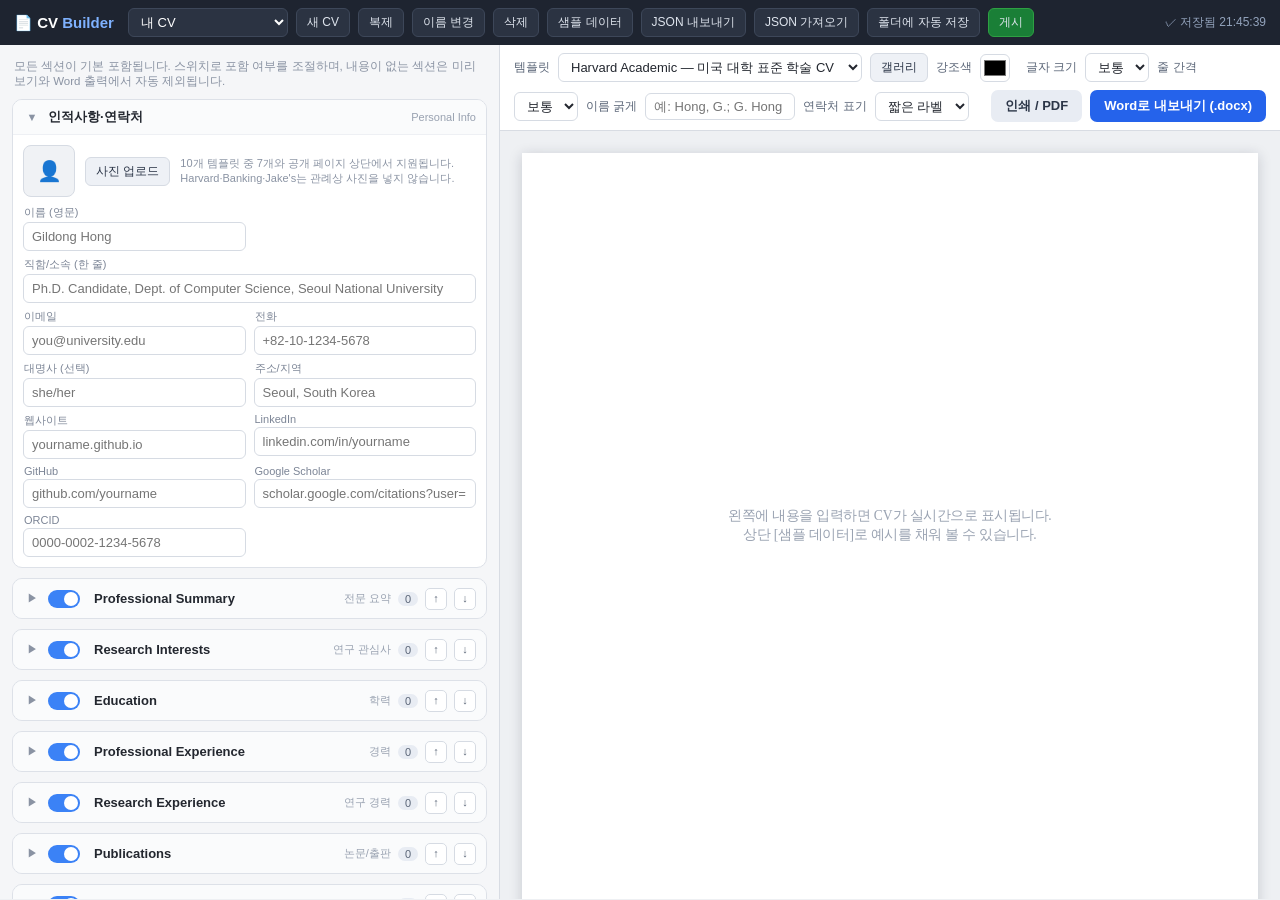
==== edit.html @ b4d77939 "Share pagination with the public page; Ctrl+wheel zoom in the editor The editor preview paginated (p" ====
<!DOCTYPE html>
<html lang="ko">
<head>
  <meta charset="utf-8">
  <meta name="viewport" content="width=device-width, initial-scale=1">
  <meta name="robots" content="noindex, nofollow">
  <title>Editor</title>
  <link rel="stylesheet" href="styles.css?v=23">
  <link rel="icon" href="data:image/svg+xml,&lt;svg xmlns='http://www.w3.org/2000/svg' viewBox='0 0 100 100'&gt;&lt;text y='.9em' font-size='90'&gt;📄&lt;/text&gt;&lt;/svg&gt;">
</head>
<body>
  <div id="topbar">
    <span class="logo">📄 CV <span>Builder</span></span>
    <select id="profile-select" title="저장된 CV 선택"></select>
    <button class="tb-btn" id="btn-new">새 CV</button>
    <button class="tb-btn" id="btn-dup">복제</button>
    <button class="tb-btn" id="btn-rename">이름 변경</button>
    <button class="tb-btn danger" id="btn-del">삭제</button>
    <button class="tb-btn" id="btn-sample" title="예시 데이터로 채웁니다 (박사과정·경력 샘플)">샘플 데이터</button>
    <button class="tb-btn" id="btn-json-export" title="백업·이동용 JSON 파일로 저장">JSON 내보내기</button>
    <button class="tb-btn" id="btn-json-import" title="JSON 파일에서 CV 불러오기">JSON 가져오기</button>
    <button class="tb-btn" id="btn-fsync"></button>
    <button class="tb-btn" id="btn-publish" style="background:#1a7f37;border-color:#2ea043" title="현재 CV를 공개 페이지에 게시">게시</button>
    <input type="file" id="json-file" accept=".json,application/json" style="display:none">
    <input type="file" id="photo-file" accept="image/*" style="display:none">
    <span id="save-status"></span>
  </div>

  <div id="main">
    <div id="editor-pane"></div>

    <div id="preview-pane">
      <div class="preview-head">
        <label>템플릿</label>
        <select id="ctl-template"></select>
        <button class="tb-btn" id="btn-gallery" style="color:#2c3648;background:#eef1f6;border-color:#d6dbe3">갤러리</button>
        <label>강조색</label>
        <input type="color" id="ctl-accent" title="템플릿 강조 색상">
        <span id="swatches" title="템플릿 기본 색상 팔레트"></span>
        <label>글자 크기</label>
        <select id="ctl-size">
          <option value="small">작게</option>
          <option value="medium">보통</option>
          <option value="large">크게</option>
        </select>
        <label>줄 간격</label>
        <select id="ctl-density">
          <option value="compact">좁게</option>
          <option value="normal">보통</option>
          <option value="relaxed">넓게</option>
        </select>
        <label>이름 굵게</label>
        <input type="text" id="ctl-boldname" placeholder="예: Hong, G.; G. Hong" title="논문·발표 저자 목록에서 본인 이름을 굵게 표시합니다. 여러 표기는 ; 로 구분하세요.">
        <label>연락처 표기</label>
        <select id="ctl-linkstyle" title="LinkedIn·GitHub 등을 짧은 라벨로 표시할지, 전체 주소로 표시할지 선택합니다. 두 경우 모두 하이퍼링크가 걸립니다.">
          <option value="label">짧은 라벨</option>
          <option value="url">전체 주소</option>
        </select>
        <span class="ph-spacer"></span>
        <button class="action-btn" id="btn-print" title="브라우저 인쇄 기능으로 PDF 저장이 가능합니다.">인쇄 / PDF</button>
        <button class="action-btn primary" id="btn-docx">Word로 내보내기 (.docx)</button>
      </div>
      <div id="preview-scroll">
        <div id="page-wrap">
          <div id="cv-page" class="page tpl-harvard size-medium"></div>
        </div>
      </div>
    </div>
  </div>

  <div id="tpl-modal" class="hidden">
    <div class="modal-box">
      <div class="modal-head">
        <h3>템플릿 갤러리</h3>
        <span class="sub">널리 쓰이는 양식을 원본에 가깝게 재현했습니다. 선택하면 내용을 유지한 채 즉시 적용됩니다.</span>
        <button class="modal-close" id="tpl-modal-close">✕</button>
      </div>
      <div id="tpl-grid"></div>
    </div>
  </div>

  <div id="pub-modal" class="hidden">
    <div class="modal-box" style="max-width:560px">
      <div class="modal-head">
        <h3>공개 페이지에 게시</h3>
        <button class="modal-close" id="pub-modal-close">✕</button>
      </div>
      <p class="pub-warn">⚠ 게시하면 현재 CV의 <b>모든 내용(이메일·전화번호 포함)</b>이
        공개 페이지에 노출되어 누구나 열람할 수 있습니다. 공개를 원치 않는 정보는 삭제하거나,
        [복제]로 공개용 버전을 따로 만들어 게시하세요.</p>
      <div class="pub-row">
        <label>GitHub 토큰 (Fine-grained PAT)</label>
        <input type="password" id="pub-pat" placeholder="github_pat_..." autocomplete="off">
        <span id="pub-pat-state" class="pub-hint"></span>
      </div>
      <p class="pub-hint">토큰 생성: GitHub → Settings → Developer settings → Fine-grained tokens →
        Repository는 <b>cv</b>만 선택 → Permissions에서 <b>Contents = Read and write</b>.
        토큰은 이 브라우저에만 저장되며 외부로 전송되지 않습니다(GitHub API 호출에만 사용).</p>
      <div class="pub-actions">
        <button class="action-btn primary" id="btn-pub-github">GitHub로 게시</button>
        <button class="action-btn" id="btn-pub-file" title="토큰 없이 게시: 파일을 내려받아 폴더에 넣고 git push">파일로 내려받기</button>
        <button class="tb-btn danger" id="btn-pat-del" style="color:#2c3648">토큰 삭제</button>
        <a class="pub-hint" href="https://th00tames1.github.io/cv/" target="_blank" rel="noopener" style="margin-left:auto">공개 페이지 열기 ↗</a>
      </div>
      <p id="pub-last" class="pub-hint"></p>
      <p id="pub-status" class="pub-hint"></p>
    </div>
  </div>

  <div id="gate" class="hidden">
    <div class="gate-box">
      <div class="gate-icon">🔒</div>
      <p>Private — enter passcode</p>
      <input type="password" id="gate-pw" autocomplete="off" autofocus>
      <button id="gate-btn" type="button">열기</button>
      <p id="gate-err" class="gate-err hidden">암호가 올바르지 않습니다</p>
    </div>
  </div>
  <script>
  // 호스팅(github.io) 환경에서만 동작하는 간단한 접속 게이트.
  // 코드에는 SHA-256 해시만 저장되며, 통과 여부는 이 브라우저에 기억됩니다.
  (function () {
    var GATE_HASH = 'e6518d16123e8302afe77a9c40299f10c67e7c2028e557079d40eb983bc38990';
    var hosted = /\.github\.io$/.test(location.hostname);
    if (!hosted || localStorage.getItem('cvbuilder.gateok') === GATE_HASH) return;
    var g = document.getElementById('gate');
    g.classList.remove('hidden');
    function check() {
      var v = document.getElementById('gate-pw').value;
      crypto.subtle.digest('SHA-256', new TextEncoder().encode(v)).then(function (buf) {
        var hex = Array.from(new Uint8Array(buf)).map(function (b) { return b.toString(16).padStart(2, '0'); }).join('');
        if (hex === GATE_HASH) {
          localStorage.setItem('cvbuilder.gateok', GATE_HASH);
          g.remove();
        } else {
          document.getElementById('gate-err').classList.remove('hidden');
          document.getElementById('gate-pw').value = '';
        }
      });
    }
    document.getElementById('gate-btn').addEventListener('click', check);
    // 한글 IME 조합 중 Enter는 무시 (조합 미완성 입력으로 오판 방지)
    document.getElementById('gate-pw').addEventListener('keydown', function (e) { if (e.key === 'Enter' && !e.isComposing) check(); });
  })();
  </script>

  <script src="docx.iife.js"></script>
  <script src="cv-model.js?v=23"></script>
  <script src="cv-render.js?v=23"></script>
  <script src="docx-export.js?v=23"></script>
  <script src="app.js?v=23"></script>
</body>
</html>
---- styles.css ----
/* =========================================================================
 * CV Builder — UI 스타일 + CV 템플릿 5종 + 인쇄용 스타일
 * ========================================================================= */
* { box-sizing: border-box; }
.hidden { display: none !important; }
html, body { height: 100%; }
body {
  margin: 0;
  font-family: "Segoe UI", "Malgun Gothic", Apple SD Gothic Neo, sans-serif;
  font-size: 13px; color: #23272f; background: #eef0f3;
}
button { font-family: inherit; cursor: pointer; }
input, select, textarea { font-family: inherit; font-size: 13px; color: #23272f; }

/* ---------- 상단 바 ---------- */
#topbar {
  display: flex; align-items: center; gap: 8px; flex-wrap: wrap;
  padding: 8px 14px; background: #1e2430; color: #fff;
}
#topbar .logo { font-weight: 700; font-size: 15px; margin-right: 6px; white-space: nowrap; }
#topbar .logo span { color: #7fb2ff; }
#topbar select {
  background: #2b3342; color: #fff; border: 1px solid #3d4759;
  border-radius: 6px; padding: 5px 8px; min-width: 160px; max-width: 240px;
}
.tb-btn {
  background: #2b3342; color: #dfe5ee; border: 1px solid #3d4759;
  border-radius: 6px; padding: 5px 10px; font-size: 12px; white-space: nowrap;
}
.tb-btn:hover { background: #38445a; }
.tb-btn.danger:hover { background: #6b2b33; border-color: #8d3a44; }
#save-status { margin-left: auto; font-size: 12px; color: #93a3bc; white-space: nowrap; }

/* ---------- 레이아웃 ---------- */
#main { display: flex; height: calc(100vh - 46px); }
#editor-pane {
  flex: 0 0 500px; max-width: 55vw; overflow-y: auto; padding: 12px;
  background: #f5f6f8; border-right: 1px solid #d8dce3;
}
#preview-pane { flex: 1; display: flex; flex-direction: column; min-width: 0; position: relative; }
/* Ctrl+휠 확대/축소 배율 표시 (클릭하면 창 맞춤) */
#zoom-badge {
  position: absolute; right: 16px; bottom: 14px; z-index: 5;
  border: 1px solid #d6dbe3; background: rgba(255,255,255,.96); color: #2c3648;
  border-radius: 999px; padding: 4px 12px; font-size: 12px;
  box-shadow: 0 2px 8px rgba(20,30,50,.16);
  opacity: 0; pointer-events: none; transition: opacity .18s;
}
#zoom-badge.show { opacity: 1; pointer-events: auto; }
@media print { #zoom-badge { display: none !important; } }

/* ---------- 에디터 카드 ---------- */
.card {
  background: #fff; border: 1px solid #dde1e8; border-radius: 10px;
  margin-bottom: 10px; overflow: hidden;
}
.card.off { opacity: .55; }
.card-head {
  display: flex; align-items: center; gap: 7px; padding: 8px 10px;
  background: #fafbfc; border-bottom: 1px solid #eef0f4; cursor: pointer;
}
.card.collapsed .card-head { border-bottom: none; }
.chev { width: 18px; text-align: center; color: #8a93a3; font-size: 11px; flex: none; }
.card-head .sec-title {
  flex: 1 1 auto; min-width: 60px; border: 1px solid transparent; border-radius: 5px;
  padding: 3px 6px; font-weight: 600; font-size: 13px; background: transparent;
}
.card-head .sec-title:hover, .card-head .sec-title:focus { border-color: #c9d0da; background: #fff; outline: none; }
.ko-label { font-size: 11px; color: #98a1b0; white-space: nowrap; flex: none; }
.badge {
  flex: none; background: #e8ecf3; color: #5a6577;
  border-radius: 10px; font-size: 11px; padding: 1px 7px; min-width: 20px; text-align: center;
}
.mini-btn {
  flex: none; border: 1px solid #d6dbe3; background: #fff; color: #5a6577;
  border-radius: 5px; width: 22px; height: 22px; font-size: 11px; line-height: 1; padding: 0;
}
.mini-btn:hover { background: #eef2f8; }
.mini-btn.del:hover { background: #fdecec; border-color: #e7b1b1; color: #b3392f; }

/* 토글 스위치 */
.switch { position: relative; width: 32px; height: 18px; flex: none; }
.switch input { display: none; }
.switch .knob {
  position: absolute; inset: 0; background: #c6ccd6; border-radius: 10px; transition: .15s;
}
.switch .knob::after {
  content: ""; position: absolute; top: 2px; left: 2px; width: 14px; height: 14px;
  background: #fff; border-radius: 50%; transition: .15s;
}
.switch input:checked + .knob { background: #3b82f6; }
.switch input:checked + .knob::after { left: 16px; }

.card-body { padding: 10px; }
.card.collapsed .card-body { display: none; }

.entry-box {
  border: 1px solid #e4e8ee; border-radius: 8px; padding: 8px; margin-bottom: 8px;
  background: #fcfdfe; position: relative;
}
/* 새로 추가한 항목: 잠깐 하이라이트 (추가됐음을 즉시 인지) */
.entry-box.entry-new { border-color: #7fadf5; animation: entryFlash 1.6s ease-out; }
@keyframes entryFlash {
  0%   { box-shadow: 0 0 0 3px rgba(59,130,246,.0);  background: #eaf3ff; }
  12%  { box-shadow: 0 0 0 3px rgba(59,130,246,.35); background: #eaf3ff; }
  100% { box-shadow: 0 0 0 3px rgba(59,130,246,0);   background: #fcfdfe; }
}
.entry-tools { display: flex; align-items: center; gap: 4px; justify-content: flex-end; margin-bottom: 4px; }
/* 항목별 "채운 칸 수" 표시 (섹션 배지의 항목 단위 버전) */
.entry-fill {
  margin-right: auto; font-size: 10.5px; color: #7c8596;
  background: #eef1f6; border-radius: 999px; padding: 1px 8px; white-space: nowrap;
}
.fgrid { display: grid; grid-template-columns: 1fr 1fr; gap: 6px 8px; }
.fitem.full { grid-column: 1 / -1; }
.fitem label { display: block; font-size: 11px; color: #7c8596; margin: 0 0 2px 1px; }
.fitem input, .fitem select, .fitem textarea {
  width: 100%; border: 1px solid #d6dbe3; border-radius: 6px; padding: 6px 8px; background: #fff;
}
.fitem textarea { min-height: 60px; resize: vertical; }
/* 값이 채워진 칸은 옅게 강조 → 회색 placeholder(예시)와 실제 입력값을 시각적으로 구분 */
.fitem input:not(:placeholder-shown),
.fitem textarea:not(:placeholder-shown) { border-color: #b7c9e6; background: #fbfdff; }
.fitem input:focus, .fitem select:focus, .fitem textarea:focus {
  outline: none; border-color: #7fadf5; box-shadow: 0 0 0 2px rgba(59,130,246,.15);
}
.add-entry {
  width: 100%; border: 1px dashed #b9c2cf; background: #fff; color: #5a6577;
  border-radius: 7px; padding: 6px; font-size: 12px;
}
.add-entry:hover { background: #f0f4fa; border-color: #7fadf5; }
#add-custom {
  width: 100%; border: 1px dashed #9fb4d8; background: #f4f8ff; color: #2d5faa;
  border-radius: 10px; padding: 10px; font-size: 13px; margin: 2px 0 30px;
}
#add-custom:hover { background: #e8f0ff; }
.editor-note { font-size: 11.5px; color: #8a93a3; margin: 2px 2px 10px; }

/* ---------- 미리보기 영역 ---------- */
.preview-head {
  display: flex; align-items: center; gap: 8px; flex-wrap: wrap;
  padding: 8px 14px; background: #fff; border-bottom: 1px solid #d8dce3;
}
.preview-head label { font-size: 12px; color: #5a6577; white-space: nowrap; }
.preview-head select, .preview-head input[type="text"] {
  border: 1px solid #d6dbe3; border-radius: 6px; padding: 5px 8px; background: #fff;
}
.preview-head input[type="color"] {
  width: 30px; height: 28px; padding: 1px; border: 1px solid #d6dbe3; border-radius: 6px; background: #fff;
}
.preview-head input[type="text"] { width: 150px; }
#swatches { display: inline-flex; gap: 4px; align-items: center; }
.swatch {
  width: 16px; height: 16px; border-radius: 50%; border: 1px solid rgba(0,0,0,.25);
  padding: 0; cursor: pointer;
}
.swatch:hover { transform: scale(1.2); }
.ph-spacer { flex: 1; }
.action-btn {
  border: none; border-radius: 7px; padding: 7px 14px; font-size: 13px; font-weight: 600;
  background: #e8ecf3; color: #2c3648;
}
.action-btn:hover { background: #dde3ee; }
.action-btn.primary { background: #2563eb; color: #fff; }
.action-btn.primary:hover { background: #1d53c8; }

#preview-scroll { flex: 1; overflow: auto; padding: 22px; }
#page-wrap { margin: 0 auto; }
.page {
  width: 794px; min-height: 1123px; background: #fff; margin: 0 auto;
  box-shadow: 0 2px 14px rgba(20,30,50,.18); padding: 64px 60px;
  transform-origin: top left;
}

/* ================= CV 공통 ================= */
.page { color: #1a1a1a; line-height: 1.42; }
.page.paper-a4     { width: 794px; min-height: 1123px; }
.page.paper-letter { width: 816px; min-height: 1056px; }
.cv-head { display: flex; flex-wrap: wrap; align-items: center; gap: 4px 20px; }
.cv-head-text { flex: 1 1 auto; min-width: 0; }
.cv-headrule { border: none; margin: 10px 0 0; flex-basis: 100%; }
.cv-name { font-weight: 700; margin: 0; }
.cv-title { margin: 2px 0 0; color: #333; }
.cv-contact { color: #444; margin: 3px 0 0; }
/* CV 본문 하이퍼링크(항목 끝의 [Link], DOI 등) — 링크임을 알 수 있게 강조색으로 */
.page a { color: var(--link, #0f4c81); text-decoration: none; }
.page a:hover { text-decoration: underline; }
/* 연락처 하이퍼링크: 링크임을 알 수 있게 강조색(검정 계열 템플릿은 링크용 파랑)으로 표시 */
.cv-contact a, .cv-head-contact a {
  color: var(--link, #0f4c81); text-decoration: none;
  white-space: nowrap; /* 아이콘과 라벨이 줄바꿈으로 갈라지지 않게 */
}
.cv-contact a:hover, .cv-head-contact a:hover { text-decoration: underline; }
/* 연락처 아이콘 — 글자 크기·색을 따라감 */
.cv-contact svg.ci, .cv-head-contact svg.ci {
  width: .95em; height: .95em; vertical-align: -.145em; margin-right: .26em;
  -webkit-print-color-adjust: exact; print-color-adjust: exact;
}
.cv-contact .cv-ci, .cv-head-contact .cv-ci { white-space: nowrap; }
/* 링크가 아닌 항목(주소 등)의 아이콘은 본문 색보다 살짝 흐리게 */
.cv-contact .cv-ci svg.ci, .cv-head-contact .cv-ci svg.ci { opacity: .75; }
.cv-photo { width: 96px; height: auto; flex: none; order: 2; }
.cv-photo.round { width: 104px; height: 104px; object-fit: cover; border-radius: 50%; }
.cv-photo.framed { border: 2px solid var(--accent); } /* moderncv 공식 액자형 */
.cv-sec h2 { margin: 0; }
.cv-sub { font-weight: 600; font-style: italic; color: #333; margin: 7px 0 3px; }
.entry { margin-bottom: 9px; }
.entry.tight { margin-bottom: 2.5px; }
.entry:last-child { margin-bottom: 0; }
.line { display: flex; justify-content: space-between; gap: 14px; }
.line .right { color: #555; white-space: nowrap; flex: none; }
.entry ul { margin: 2px 0 0; padding-left: 20px; }
.entry ul li { margin: 1px 0; }
.cite { padding-left: 22px; text-indent: -22px; margin-bottom: 5px; }
.cite.nohang { padding-left: 0; text-indent: 0; }
.cite:last-child { margin-bottom: 0; }

/* 런 스타일 (뷰모델 run 플래그) */
.r-sc { font-variant: small-caps; letter-spacing: .02em; }
.r-accent { color: var(--accent); }
.r-muted { color: #5d5d5d; }
.r-light { color: #999; }
.r-small { font-size: .88em; }
.r-big { font-size: 1.1em; }

/* 왼쪽 날짜/힌트 열 (ModernCV 계열) */
.entry.ld { display: grid; grid-template-columns: 17.5% 1fr; column-gap: 2.5%; }
.entry.ld .dcol { text-align: right; font-size: .9em; padding-top: .12em; }
.entry.ld .econtent .line { justify-content: flex-start; }

/* 사이드바 (AltaCV/Stockholm/Cascade 계열) */
.cols { display: grid; grid-template-columns: 1fr 36.5%; column-gap: 42px; align-items: start; }
.cols.side-left { grid-template-columns: 34% 1fr; }
.col-side .cv-sec h2 { font-size: 1.02em; }

/* Stockholm 스킬/언어 언더라인 바 */
.bar-row { display: flex; flex-wrap: wrap; align-items: baseline; gap: 2px 8px; margin: 4px 0 7px; }
.bar-row .bar-label { font-weight: 700; flex: 1 1 100%; }
.bar-row .bar { flex: 1 1 100%; height: 3px; background: #E4E9EF; border-radius: 2px; overflow: hidden; }
.bar-row .bar-fill { display: block; height: 100%; background: var(--accent); }
.bar-row .bar-note { font-size: .8em; color: #888; }

/* 왼쪽 라벨 열 (Europass 계열) */
.cv-sec.ll { display: grid; grid-template-columns: 150px 1fr; column-gap: 18px; }
.cv-sec.ll .sec-label h2 { font-size: 1.05em; }

/* 추천인 2단 (Harvard) */
.cv-sec.refs-2col { display: grid; grid-template-columns: 1fr 1fr; column-gap: 26px; }
.cv-sec.refs-2col h2 { grid-column: 1 / -1; }

/* 사이드바 위젯: 태그 필 / 언어 도트 (AltaCV) */
.tag-label { font-weight: 700; margin: 2px 0 3px; }
.tags { display: flex; flex-wrap: wrap; gap: 4px; margin-bottom: 7px; }
.tag {
  border: 1px solid #D1D1D1; border-radius: 5px; padding: 1px 8px;
  font-size: .86em; color: #444; white-space: nowrap;
}
.lang-dot-row { display: flex; justify-content: space-between; align-items: center; margin: 2px 0; }
.lang-dot-row .ld-label { font-weight: 700; }
.dots { display: inline-flex; gap: 3px; }
.dot { width: 9px; height: 9px; border-radius: 50%; background: #D1D1D1; }
.dot.on { background: var(--accent); }
.ld-note { font-size: .82em; color: #5d5d5d; margin: -1px 0 3px; }

/* 글자 크기 프리셋 */
.page.size-small  { font-size: 12.6px; }
.page.size-medium { font-size: 14px; }
.page.size-large  { font-size: 14.7px; }
.page .cv-name    { font-size: 2.05em; }
.page .cv-title   { font-size: 1.08em; }
.page .cv-contact { font-size: 0.9em; }
.page .cv-sec h2  { font-size: 1.1em; }
.page .line .right{ font-size: 0.9em; }

/* ============ Harvard Academic (GSAS 가이드 실측) ============ */
/* Times 11pt, 이름 16pt 굵은 대문자 중앙, 섹션 = 본문 크기 굵은 대문자 중앙, 선·색 없음 */
.page.tpl-harvard { font-family: "Times New Roman", Times, serif; padding: 72px; }
.tpl-harvard .cv-head-text { width: 100%; text-align: center; }
.tpl-harvard .cv-name { font-size: 1.5em; text-transform: uppercase; }
.tpl-harvard .cv-title { font-size: 1em; color: #1a1a1a; }
.tpl-harvard .cv-headrule { display: none; }
.tpl-harvard .cv-sec { margin-top: 17px; }
.tpl-harvard .cv-sec h2 {
  font-size: 1em; font-weight: 700; text-transform: uppercase;
  text-align: center; margin-bottom: 8px;
}
.tpl-harvard .entry ul { list-style: none; padding-left: 16px; }
.tpl-harvard .entry ul li::before { content: "–  "; }
.tpl-harvard .cite { padding-left: 0; text-indent: 0; }

/* ============ ModernCV classic (v2.6.1 소스 검증) ============ */
/* 이름 투톤(#B9B9B9/#737373) 일반 굵기, 연락처 오른쪽 상단, 파란 섹션 바+힌트 열 */
.page.tpl-moderncv { font-family: "Segoe UI", Calibri, "Helvetica Neue", sans-serif; padding: 57px; }
.tpl-moderncv .cv-head.head-split { align-items: flex-end; }
.tpl-moderncv .cv-name { font-weight: 400; font-size: 2.55em; line-height: 1.05; }
.tpl-moderncv .cv-name .nm-first { color: #B9B9B9; }
.tpl-moderncv .cv-name .nm-last { color: #737373; }
.tpl-moderncv .cv-title { font-style: italic; color: #737373; }
.tpl-moderncv .cv-head-contact {
  order: 2; text-align: right; font-size: .82em; font-style: italic;
  color: #737373; line-height: 1.5; flex: none;
}
.tpl-moderncv .cv-photo { order: 3; width: 96px; }
.tpl-moderncv .cv-headrule { display: none; margin: 4px 0 0; }
.tpl-moderncv .cv-sec { margin-top: 15px; }
.tpl-moderncv .cv-sec h2 {
  display: grid; grid-template-columns: 17.5% 1fr; column-gap: 2.5%;
  align-items: center; font-weight: 400; font-size: 1.3em; color: var(--accent);
  margin-bottom: 7px;
}
.tpl-moderncv .cv-sec h2::before { content: ""; height: .58em; background: var(--accent); }
.tpl-moderncv .cv-sec.ll h2, .tpl-moderncv .col-side h2 { display: block; }
.tpl-moderncv .cv-sub { margin-left: 20%; color: var(--accent); font-style: normal; }
.tpl-moderncv .entry.ld .dcol { color: #1a1a1a; }
.tpl-moderncv .entry { margin-bottom: 6px; }
/* 힌트 열이 없는 블록(요약 등)도 본문 열에 정렬 */
.tpl-moderncv .cv-sec .entry:not(.ld), .tpl-moderncv .cv-sec .cite:not(.ld .cite) { margin-left: 20%; }
.tpl-moderncv .entry.ld { margin-left: 0; }

/* ============ Awesome-CV (posquit0, 28k★) ============ */
/* 가는 이름+굵은 성, 스몰캡스 직함(강조색), 섹션 첫 3글자 강조색 + 회색 선 */
.page.tpl-awesome { font-family: "Segoe UI", Calibri, Roboto, sans-serif; padding: 43px 57px 57px; }
.tpl-awesome .cv-head-text { width: 100%; text-align: center; }
.tpl-awesome .cv-name { font-size: 2.9em; font-weight: 300; line-height: 1.1; }
.tpl-awesome .cv-name .nm-first { color: #5D5D5D; font-weight: 300; }
.tpl-awesome .cv-name .nm-last { color: #333; font-weight: 700; }
.tpl-awesome .cv-title {
  font-variant: small-caps; color: var(--accent); font-size: .92em; letter-spacing: .06em;
}
.tpl-awesome .cv-contact { font-size: .8em; color: #5D5D5D; }
.tpl-awesome .cv-photo { order: 0; width: 92px; }
.tpl-awesome .cv-headrule { display: none; }
.tpl-awesome .cv-sec { margin-top: 13px; }
.tpl-awesome .cv-sec h2 {
  display: flex; align-items: baseline; font-size: 1.32em; font-weight: 700;
  color: #333; margin-bottom: 5px;
}
.tpl-awesome .cv-sec h2 .h-acc { color: var(--accent); }
.tpl-awesome .cv-sec h2 .hfill {
  flex: 1; border-bottom: 1.4px solid #5D5D5D; margin-left: 9px;
  transform: translateY(-.32em);
}
.tpl-awesome .line .right { color: #5D5D5D; font-style: italic; }
.tpl-awesome .entry { margin-bottom: 7px; }

/* ============ AltaCV v1.7.4 (Marissa Mayer 스타일) ============ */
/* 원형 사진 오른쪽, 본문 60% + 사이드 40%, 대문자 섹션 + 금색 밑줄, 점선 구분선 */
.page.tpl-altacv { font-family: "Segoe UI", Calibri, Lato, sans-serif; padding: 57px 47px; }
.tpl-altacv .cv-name { font-size: 2em; text-transform: uppercase; letter-spacing: .01em; }
.tpl-altacv .cv-title { font-weight: 700; color: var(--accent); }
.tpl-altacv .cv-contact { font-size: .84em; color: #444; }
.tpl-altacv .cv-headrule { display: none; }
.tpl-altacv .cols { margin-top: 6px; }
.tpl-altacv .cv-sec { margin-top: 14px; }
.tpl-altacv .cv-sec h2 {
  font-size: 1.28em; font-weight: 700; text-transform: uppercase;
  color: var(--accent); border-bottom: 2.5px solid #E7D192; padding-bottom: 1px;
  margin-bottom: 7px;
}
.tpl-altacv .col-side .cv-sec h2 { font-size: 1.05em; }
.tpl-altacv .col-main .entry:not(:last-child) {
  border-bottom: 1px dashed #D1D1D1; padding-bottom: 8px;
}
.tpl-altacv .entry { color: #555; }
.tpl-altacv .entry .line:first-child { color: #2E2E2E; }

/* ============ Europass 2020+ Formal (공식 스타일 실측) ============ */
.page.tpl-europass { font-family: "Segoe UI", Arial, sans-serif; padding: 46px 57px 57px; }
.tpl-europass .cv-head {
  background: #F5F5F5; margin: -46px -57px 0; padding: 34px 57px 18px;
  -webkit-print-color-adjust: exact; print-color-adjust: exact;
}
.tpl-europass .cv-name { color: #565656; font-size: 1.55em; font-weight: 800; }
.tpl-europass .cv-title { font-size: .98em; color: #565656; }
.tpl-europass .cv-contact { font-size: .85em; color: #565656; }
.tpl-europass .cv-photo { order: 0; }
.tpl-europass .cv-photo.round { width: 86px; height: 86px; border: 2px solid #C6C6C6; }
.tpl-europass .cv-headrule { border-top: 2px solid #979797; margin-top: 8px; }
.tpl-europass .cv-sec { margin-top: 16px; }
.tpl-europass .cv-sec h2 {
  font-size: 1em; font-weight: 800; text-transform: uppercase; color: #444;
  border-bottom: 1px solid #979797; padding-bottom: 3px; margin-bottom: 9px;
  display: flex; align-items: center; gap: 7px;
}
.tpl-europass .cv-sec h2::before {
  content: ""; width: 8px; height: 8px; border-radius: 50%; background: var(--accent); flex: none;
}
.tpl-europass .cv-sec .entry:not(.tight)::after {
  content: ""; display: block; width: 50%; border-bottom: 1px solid #ddd; margin-top: 5px;
}
.tpl-europass .cv-sec .entry:not(.tight):last-child::after { display: none; }

/* ============ Canva Style (파스텔 사이드바) ============ */
.page.tpl-canva { font-family: "Segoe UI", Calibri, sans-serif; padding: 50px 53px; }
.tpl-canva .cv-name {
  font-size: 1.9em; font-weight: 600; text-transform: uppercase; letter-spacing: .13em; color: #2B2F33;
}
.tpl-canva .cv-title { color: #5A6470; font-size: .98em; letter-spacing: .03em; }
.tpl-canva .cv-contact { font-size: .84em; color: #5A6470; }
.tpl-canva .cv-photo.round { width: 96px; height: 96px; }
.tpl-canva .cv-headrule { border-top: 1px solid #C9CED6; margin-top: 10px; }
.tpl-canva .cols { grid-template-columns: 1fr 33%; column-gap: 30px; }
.tpl-canva .col-side {
  background: #F0F2F5; padding: 16px 16px 18px; border-radius: 6px;
  -webkit-print-color-adjust: exact; print-color-adjust: exact;
}
.tpl-canva .cv-sec { margin-top: 15px; }
.tpl-canva .col-side .cv-sec:first-child { margin-top: 0; }
.tpl-canva .cv-sec h2 {
  font-size: .92em; font-weight: 700; text-transform: uppercase; letter-spacing: .1em;
  color: #37474F; border-bottom: 1px solid #C9CED6; padding-bottom: 3px; margin-bottom: 7px;
}
.tpl-canva .line .right { color: #8A9199; }
.tpl-canva .entry { margin-bottom: 9px; }

/* ============ Banking / Consulting (월가 표준) ============ */
.page.tpl-banking { font-family: "Times New Roman", Times, serif; padding: 66px 72px; line-height: 1.28; }
.tpl-banking .cv-head-text { width: 100%; text-align: center; }
.tpl-banking .cv-name { font-size: 1.45em; text-transform: uppercase; letter-spacing: .02em; }
.tpl-banking .cv-title { font-size: 1em; }
.tpl-banking .cv-headrule { border-top: 1.2px solid #000; margin-top: 5px; }
.tpl-banking .cv-sec { margin-top: 10px; }
.tpl-banking .cv-sec h2 {
  font-size: 1.02em; font-weight: 700; text-transform: uppercase;
  border-bottom: 1px solid #000; padding-bottom: 1px; margin-bottom: 4px;
}
.tpl-banking .entry { margin-bottom: 5px; }
.tpl-banking .entry.tight { margin-bottom: 1px; }
.tpl-banking .entry ul { margin-top: 1px; }

/* ============ Jake's Resume (jakegut/resume 실측) ============ */
.page.tpl-jake { font-family: Cambria, Georgia, "Times New Roman", serif; padding: 48px; line-height: 1.32; }
.tpl-jake .cv-head-text { width: 100%; text-align: center; }
.tpl-jake .cv-name { font-size: 2.2em; font-variant: small-caps; }
.tpl-jake .cv-contact { font-size: .92em; }
.tpl-jake .cv-headrule { display: none; }
.tpl-jake .cv-sec { margin-top: 12px; }
.tpl-jake .cv-sec h2 {
  font-variant: small-caps; font-weight: 400; font-size: 1.2em;
  border-bottom: 1px solid #000; padding-bottom: 2px; margin-bottom: 6px;
}
.tpl-jake .entry { margin-bottom: 6px; }
.tpl-jake .entry ul { margin-top: 1px; }
.tpl-jake .entry ul li { margin: 0; }

/* ============ Stockholm (Resume.io 실측: 2단 화이트, 차콜+파랑) ============ */
.page.tpl-stockholm { font-family: "Segoe UI", Calibri, Arial, sans-serif; }
.tpl-stockholm .cv-name { color: #2B2E33; font-size: 2.2em; font-weight: 700; }
.tpl-stockholm .cv-title { font-size: .98em; color: var(--accent); font-weight: 600; }
.tpl-stockholm .cv-contact { font-size: .85em; color: #666; }
.tpl-stockholm .cv-photo { width: 62px; height: 62px; object-fit: cover; border-radius: 8px; order: 0; }
.tpl-stockholm .cv-headrule { display: none; }
.tpl-stockholm .cols { grid-template-columns: 1fr 31%; column-gap: 36px; }
.tpl-stockholm .cv-sec { margin-top: 16px; }
.tpl-stockholm .cv-sec h2 { font-size: 1.05em; font-weight: 700; color: #2B2E33; margin-bottom: 6px; }
.tpl-stockholm .line .right { color: #999; }
.tpl-stockholm .entry { margin-bottom: 10px; }
.tpl-stockholm .col-side .cv-sec h2 { font-size: .98em; }

/* ============ Cascade (Zety: 네이비 사이드바) ============ */
.page.tpl-cascade { font-family: "Segoe UI", Calibri, sans-serif; padding: 0; }
.tpl-cascade .cols { column-gap: 0; align-items: stretch; min-height: 1123px; }
.tpl-cascade .cols.side-left { grid-template-columns: 34% 1fr; }
.tpl-cascade .col-side {
  background: var(--accent); color: #fff; padding: 42px 24px;
  -webkit-print-color-adjust: exact; print-color-adjust: exact;
}
.tpl-cascade .col-main { padding: 42px 40px 42px 34px; }
.tpl-cascade .col-side .cv-head { margin-bottom: 10px; }
.tpl-cascade .col-side .cv-head-text { width: 100%; }
.tpl-cascade .cv-name { color: #fff; font-size: 1.75em; line-height: 1.15; }
.tpl-cascade .cv-title { color: rgba(255,255,255,.85); font-size: .95em; }
.tpl-cascade .cv-contact { color: rgba(255,255,255,.85); font-size: .82em; }
.tpl-cascade .cv-photo { width: 92px; height: 92px; object-fit: cover; border-radius: 6px; order: 0; }
.tpl-cascade .cv-headrule { display: none; }
.tpl-cascade .col-side .cv-sec { margin: 14px -24px 0; padding: 0 24px; }
.tpl-cascade .col-side .cv-sec h2 {
  background: rgba(0,0,0,.25); color: #fff; font-size: .98em; font-weight: 700;
  margin: 0 -24px 7px; padding: 4px 24px;
  -webkit-print-color-adjust: exact; print-color-adjust: exact;
}
.tpl-cascade .col-side b { color: #fff; }
.tpl-cascade .col-side .line .right { color: rgba(255,255,255,.75); }
.tpl-cascade .col-main .cv-sec { margin-top: 14px; }
.tpl-cascade .col-main .cv-sec h2 {
  color: var(--accent); font-size: 1.12em; font-weight: 700;
  border-bottom: 1px solid #ddd; padding-bottom: 2px; margin-bottom: 6px;
}
.tpl-cascade .line .right { color: #777; }
.tpl-cascade .entry { margin-bottom: 8px; }

/* ---------- 빈 미리보기 안내 ---------- */
.empty-hint { text-align: center; color: #9aa3b2; padding-top: 320px; font-size: 15px; }

/* ---------- 줄 간격(밀도) ---------- */
.page.density-compact { line-height: 1.26; }
.page.density-normal  { line-height: 1.42; }
.page.density-relaxed { line-height: 1.58; }
.page.density-compact .entry { margin-bottom: 6px; }
.page.density-relaxed .entry { margin-bottom: 12px; }

/* ---------- 페이지 경계 표시 ---------- */
.page { position: relative; }
.pagebreak-marker {
  position: absolute; left: 0; right: 0; height: 0;
  border-top: 1.5px dashed #c33; opacity: .45; pointer-events: none;
}
.pagebreak-marker span {
  position: absolute; right: 4px; top: -18px; font-size: 10px;
  font-family: "Segoe UI", sans-serif; color: #c33; background: rgba(255,255,255,.8);
  padding: 0 4px; border-radius: 3px;
}
@media print { .pagebreak-marker { display: none !important; } }

/* 페이지 사이 여백(실제 인쇄처럼 위/아래 여백을 시각화) — 인쇄 시 숨김 */
.pg-spacer { position: relative; width: 100%; pointer-events: none; }
.pg-gaplabel {
  position: absolute; left: 50%; transform: translate(-50%, -50%);
  font-family: "Segoe UI", "Malgun Gothic", sans-serif; font-size: 10.5px; color: #8a93a3;
  background: #fff; border: 1px solid #d6dbe3; border-radius: 999px;
  padding: 1px 10px; white-space: nowrap;
}
@media print { .pg-spacer { display: none !important; } }

/* ---------- 사진 업로드 UI ---------- */
.photo-row { display: flex; align-items: center; gap: 10px; margin-bottom: 8px; }
.photo-thumb {
  width: 52px; height: 52px; border-radius: 8px; object-fit: cover;
  border: 1px solid #d6dbe3; background: #f0f2f5;
}
.photo-thumb { cursor: pointer; }
.photo-thumb:hover { border-color: #7fadf5; }
.photo-thumb.empty {
  display: flex; align-items: center; justify-content: center;
  color: #b3bac6; font-size: 20px;
}
.photo-hint { font-size: 11px; color: #8a93a3; flex: 1; }

/* ---------- 템플릿 갤러리 모달 ---------- */
#tpl-modal {
  position: fixed; inset: 0; background: rgba(15,20,30,.55); z-index: 50;
  display: flex; align-items: center; justify-content: center; padding: 24px;
}
#tpl-modal.hidden { display: none; }
.modal-box {
  background: #fff; border-radius: 14px; max-width: 980px; width: 100%;
  max-height: 90vh; overflow-y: auto; padding: 18px 22px 22px;
  box-shadow: 0 12px 40px rgba(10,20,40,.35);
}
.modal-head { display: flex; align-items: center; margin-bottom: 12px; }
.modal-head h3 { margin: 0; font-size: 16px; }
.modal-head .sub { color: #7c8596; font-size: 12px; margin-left: 10px; flex: 1; }
.modal-close {
  border: none; background: #eef1f6; border-radius: 6px; width: 28px; height: 28px;
  font-size: 14px; color: #444;
}
#tpl-grid { display: grid; grid-template-columns: repeat(auto-fill, minmax(215px, 1fr)); gap: 12px; }
.tpl-card {
  border: 2px solid #e2e6ec; border-radius: 10px; padding: 10px; cursor: pointer;
  background: #fff; text-align: left; transition: border-color .12s, transform .12s;
}
.tpl-card:hover { border-color: #7fadf5; transform: translateY(-2px); }
.tpl-card.active { border-color: #2563eb; background: #f4f8ff; }
.tpl-card .t-label { font-weight: 700; font-size: 12.5px; margin: 8px 0 3px; color: #23272f; }
.tpl-card .t-desc { font-size: 11px; color: #7c8596; line-height: 1.45; }
/* 미니 썸네일 (추상 목업) */
.thumb {
  height: 128px; background: #fff; border: 1px solid #e8ebf0; border-radius: 6px;
  padding: 10px 12px; display: flex; gap: 8px; overflow: hidden; position: relative;
}
.thumb .t-col { flex: 1; display: flex; flex-direction: column; gap: 4px; }
.thumb .t-side-col { flex: 0 0 30%; display: flex; flex-direction: column; gap: 4px; }
.thumb .t-side-col.tint { background: #F0F2F5; border-radius: 3px; padding: 4px; }
.thumb .t-side-col.dark { border-radius: 3px; padding: 4px; }
.thumb .tl { height: 4px; border-radius: 2px; background: #d7dce4; }
.thumb .tl.w60 { width: 60%; } .thumb .tl.w80 { width: 80%; } .thumb .tl.w40 { width: 40%; }
.thumb .tl.name { height: 7px; background: #57606c; }
.thumb .tl.acc { background: var(--tc, #1f4e79); }
.thumb .tl.light { background: rgba(255,255,255,.75); }
.thumb .t-row { display: flex; gap: 4px; align-items: center; }
.thumb .t-hint { flex: 0 0 18%; display: flex; flex-direction: column; gap: 4px; align-items: flex-end; }

/* ---------- 공개 CV 페이지 (viewer) ---------- */
body.viewer { background: #eef0f3; min-height: 100vh; }
.hero {
  background: linear-gradient(135deg, #1e2430 0%, #2b3a55 100%);
  color: #fff; padding: 52px 20px 96px; text-align: center;
}
.hero-inner { max-width: 860px; margin: 0 auto; }
#hero-photo {
  width: 92px; height: 92px; border-radius: 50%; object-fit: cover;
  border: 3px solid rgba(255,255,255,.35); margin-bottom: 12px;
}
#hero-name { margin: 0; font-size: 34px; letter-spacing: .01em; }
#hero-title { margin: 8px 0 16px; color: #b9c5d8; font-size: 15px; }
#hero-chips { display: flex; flex-wrap: wrap; gap: 8px; justify-content: center; }
.hero-chip {
  display: inline-flex; align-items: center; gap: 6px;
  border: 1px solid rgba(255,255,255,.28); border-radius: 999px;
  padding: 6px 14px; color: #e8eef7; text-decoration: none; font-size: 13px;
}
.hero-chip:hover { background: rgba(255,255,255,.12); }
.viewer-wrap { max-width: 880px; margin: -58px auto 48px; padding: 0 16px; }
.viewer-toolbar { display: flex; align-items: center; gap: 8px; margin-bottom: 12px; flex-wrap: wrap; }
.viewer-toolbar .action-btn { white-space: nowrap; }
.vt-date {
  color: #dfe6f2; font-size: 12.5px; background: rgba(0,0,0,.25);
  padding: 4px 10px; border-radius: 999px;
}
#v-page-wrap { overflow-x: auto; overflow-y: hidden; -webkit-overflow-scrolling: touch; }
#v-page-wrap .page { margin: 0; box-shadow: 0 3px 18px rgba(20,30,50,.22); }
#viewer-empty { min-height: 100vh; display: flex; align-items: center; justify-content: center; }
.ve-box {
  background: #fff; border-radius: 16px; padding: 44px 52px; text-align: center;
  box-shadow: 0 8px 30px rgba(20,30,50,.12);
}
.ve-box h2 { margin: 10px 0 4px; font-size: 19px; }
.ve-box p { color: #7c8596; margin: 0 0 18px; }
.edit-fab {
  position: fixed; right: 18px; bottom: 18px; width: 40px; height: 40px;
  border-radius: 50%; background: #fff; box-shadow: 0 3px 10px rgba(0,0,0,.18);
  display: flex; align-items: center; justify-content: center;
  color: #8a93a3; text-decoration: none; font-size: 16px; opacity: .55;
}
.edit-fab:hover { opacity: 1; color: #2563eb; }
@media print {
  .hero, .viewer-toolbar, .edit-fab { display: none !important; }
  body.viewer { background: #fff; }
  .viewer-wrap { margin: 0; max-width: none; padding: 0; }
  #v-page-wrap { height: auto !important; overflow: visible; }
  #v-page-wrap .page { transform: none !important; width: auto; min-height: 0; box-shadow: none; padding: 0; }
}

/* ---------- 게시 모달 ---------- */
#pub-modal {
  position: fixed; inset: 0; background: rgba(15,20,30,.55); z-index: 60;
  display: flex; align-items: center; justify-content: center; padding: 24px;
}
#pub-modal.hidden { display: none; }
.pub-warn {
  background: #fff7e6; border: 1px solid #f0d9a8; border-radius: 8px;
  padding: 10px 12px; font-size: 12.5px; color: #6b5417; line-height: 1.55; margin: 0 0 12px;
}
.pub-row label { display: block; font-size: 12px; color: #5a6577; margin-bottom: 4px; }
.pub-row input {
  width: 100%; border: 1px solid #d6dbe3; border-radius: 7px; padding: 8px 10px;
}
.pub-hint { font-size: 12px; color: #7c8596; line-height: 1.55; margin: 8px 0; }
.pub-actions { display: flex; gap: 8px; align-items: center; margin-top: 10px; flex-wrap: wrap; }

/* ---------- 접속 게이트 (호스팅 환경 전용) ---------- */
#gate {
  position: fixed; inset: 0; z-index: 100; background: #1e2430;
  display: flex; align-items: center; justify-content: center;
}
#gate.hidden { display: none; }
.gate-box {
  background: #fff; border-radius: 14px; padding: 34px 40px; text-align: center;
  box-shadow: 0 16px 50px rgba(0,0,0,.45); width: 300px;
}
.gate-icon { font-size: 30px; }
.gate-box h2 { margin: 8px 0 2px; font-size: 18px; }
.gate-box p { margin: 4px 0 14px; color: #7c8596; font-size: 13px; }
.gate-box input {
  width: 100%; border: 1px solid #d6dbe3; border-radius: 8px; padding: 9px 12px;
  font-size: 14px; text-align: center; letter-spacing: .08em;
}
.gate-box input:focus { outline: none; border-color: #7fadf5; box-shadow: 0 0 0 3px rgba(59,130,246,.18); }
.gate-box button {
  width: 100%; margin-top: 10px; border: none; border-radius: 8px; padding: 10px;
  background: #2563eb; color: #fff; font-size: 14px; font-weight: 600;
}
.gate-box button:hover { background: #1d53c8; }
.gate-err { color: #c0392b !important; margin-top: 10px !important; }

/* ---------- 모바일 (편집기 세로 배치) ---------- */
@media (max-width: 900px) {
  #main { flex-direction: column; height: auto; }
  #editor-pane {
    flex: none; width: 100%; max-width: none;
    max-height: 46vh; border-right: none; border-bottom: 1px solid #d8dce3;
  }
  #preview-pane { min-height: 60vh; }
  #preview-scroll { max-height: none; }
  #topbar { padding: 6px 8px; }
  .preview-head { padding: 6px 8px; }
  .fgrid { grid-template-columns: 1fr; }
}

/* ---------- 인쇄 (PDF 저장) ---------- */
@media print {
  #topbar, #editor-pane, .preview-head { display: none !important; }
  body, #main, #preview-pane, #preview-scroll { display: block; height: auto; overflow: visible; background: #fff; }
  #preview-scroll { padding: 0; }
  #page-wrap { height: auto !important; width: auto !important; }
  .page {
    transform: none !important; width: auto; min-height: 0;
    box-shadow: none; margin: 0; padding: 0;
  }
  /* 용지 크기는 인쇄 시 템플릿에 맞춰 JS(#print-page-style)가 지정 (기본 A4) */
  @page { size: A4; margin: 18mm 17mm; }
  /* 템플릿별 인쇄 보정: Cascade 빈 페이지 방지, Europass 밴드 여백 침범 방지 */
  .tpl-cascade .cols { min-height: 0 !important; }
  .tpl-europass .cv-head { margin: 0 !important; }
  /* 항목이 페이지 경계에서 어중간하게 잘리지 않도록 */
  .entry, .cite, .cv-sec h2 { break-inside: avoid; page-break-inside: avoid; }
}
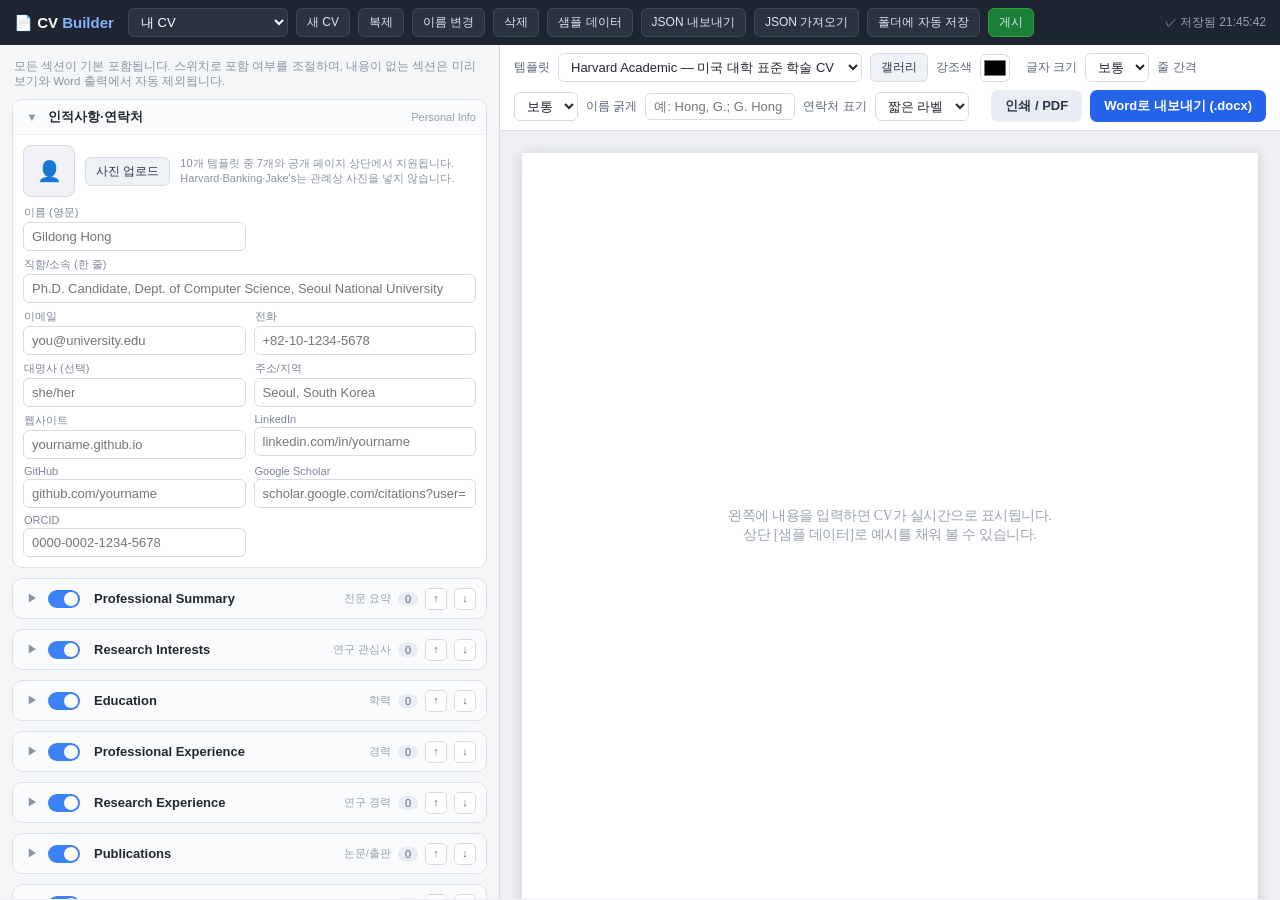
==== commit e709a600: "Add "Media Coverage" and "Outreach & Demonstrations" sections Two built-in sections for research bro" ====
--- a/edit.html
+++ b/edit.html
@@ -5,7 +5,7 @@
   <meta name="viewport" content="width=device-width, initial-scale=1">
   <meta name="robots" content="noindex, nofollow">
   <title>Editor</title>
-  <link rel="stylesheet" href="styles.css?v=23">
+  <link rel="stylesheet" href="styles.css?v=24">
   <link rel="icon" href="data:image/svg+xml,&lt;svg xmlns='http://www.w3.org/2000/svg' viewBox='0 0 100 100'&gt;&lt;text y='.9em' font-size='90'&gt;📄&lt;/text&gt;&lt;/svg&gt;">
 </head>
 <body>
@@ -145,9 +145,9 @@
   </script>
 
   <script src="docx.iife.js"></script>
-  <script src="cv-model.js?v=23"></script>
-  <script src="cv-render.js?v=23"></script>
-  <script src="docx-export.js?v=23"></script>
-  <script src="app.js?v=23"></script>
+  <script src="cv-model.js?v=24"></script>
+  <script src="cv-render.js?v=24"></script>
+  <script src="docx-export.js?v=24"></script>
+  <script src="app.js?v=24"></script>
 </body>
 </html>
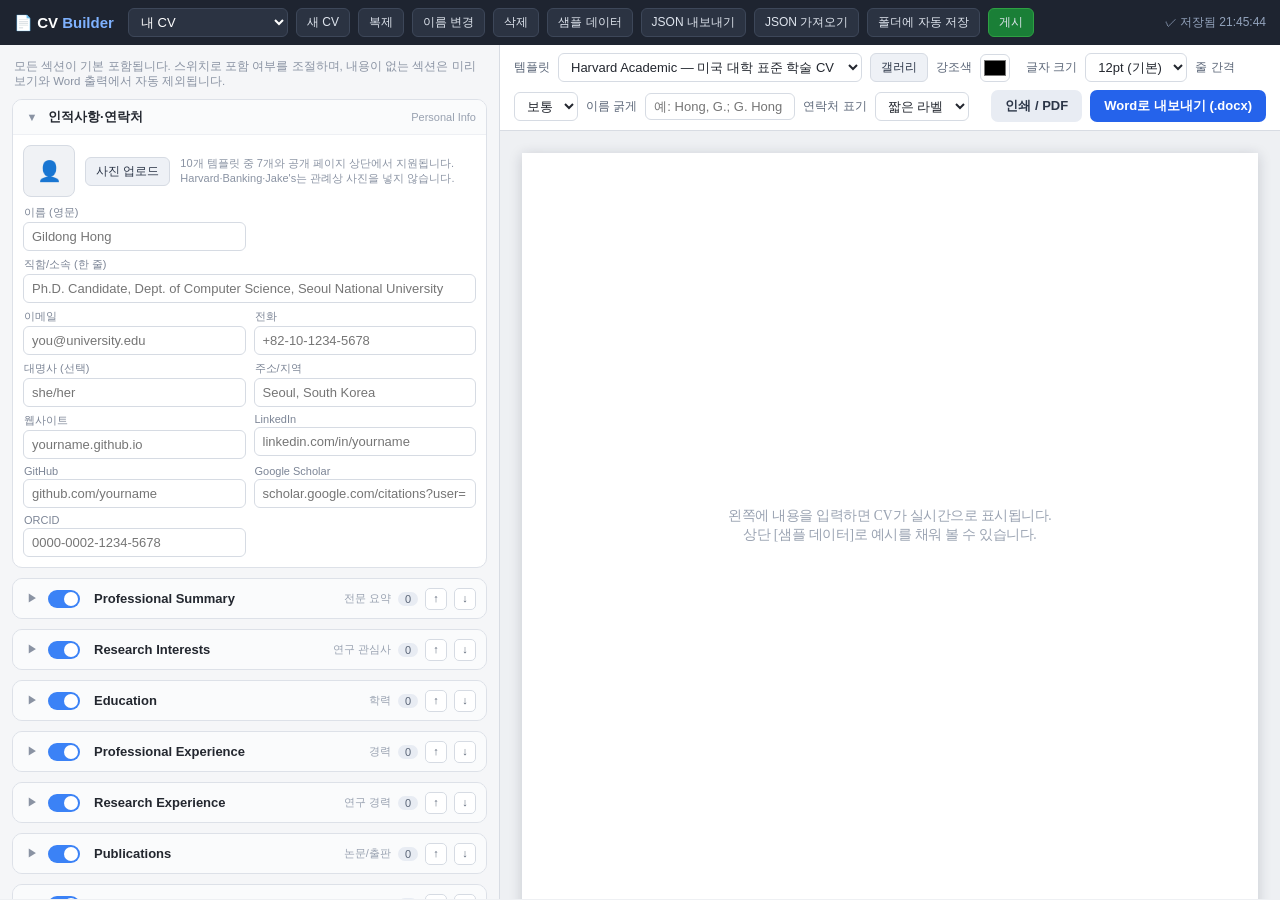
==== commit 6107a163: "Typography overhaul: 12pt default body; unified margins across preview/print/Word (single marginMm s" ====
--- a/edit.html
+++ b/edit.html
@@ -1,11 +1,11 @@
-<!DOCTYPE html>
+﻿<!DOCTYPE html>
 <html lang="ko">
 <head>
   <meta charset="utf-8">
   <meta name="viewport" content="width=device-width, initial-scale=1">
   <meta name="robots" content="noindex, nofollow">
   <title>Editor</title>
-  <link rel="stylesheet" href="styles.css?v=24">
+  <link rel="stylesheet" href="styles.css?v=25">
   <link rel="icon" href="data:image/svg+xml,&lt;svg xmlns='http://www.w3.org/2000/svg' viewBox='0 0 100 100'&gt;&lt;text y='.9em' font-size='90'&gt;📄&lt;/text&gt;&lt;/svg&gt;">
 </head>
 <body>
@@ -38,10 +38,10 @@
         <input type="color" id="ctl-accent" title="템플릿 강조 색상">
         <span id="swatches" title="템플릿 기본 색상 팔레트"></span>
         <label>글자 크기</label>
-        <select id="ctl-size">
-          <option value="small">작게</option>
-          <option value="medium">보통</option>
-          <option value="large">크게</option>
+        <select id="ctl-size" title="본문 글자 크기 (미리보기·인쇄·Word 동일)">
+          <option value="small">10.5pt</option>
+          <option value="medium">11pt</option>
+          <option value="large">12pt (기본)</option>
         </select>
         <label>줄 간격</label>
         <select id="ctl-density">
@@ -145,9 +145,9 @@
   </script>
 
   <script src="docx.iife.js"></script>
-  <script src="cv-model.js?v=24"></script>
-  <script src="cv-render.js?v=24"></script>
-  <script src="docx-export.js?v=24"></script>
-  <script src="app.js?v=24"></script>
+  <script src="cv-model.js?v=25"></script>
+  <script src="cv-render.js?v=25"></script>
+  <script src="docx-export.js?v=25"></script>
+  <script src="app.js?v=25"></script>
 </body>
 </html>
--- a/styles.css
+++ b/styles.css
@@ -168,7 +168,7 @@
 #page-wrap { margin: 0 auto; }
 .page {
   width: 794px; min-height: 1123px; background: #fff; margin: 0 auto;
-  box-shadow: 0 2px 14px rgba(20,30,50,.18); padding: 64px 60px;
+  box-shadow: 0 2px 14px rgba(20,30,50,.18); padding: 76px; /* 20mm — 인쇄·Word와 동일 */
   transform-origin: top left;
 }
 
@@ -263,9 +263,10 @@
 .ld-note { font-size: .82em; color: #5d5d5d; margin: -1px 0 3px; }
 
 /* 글자 크기 프리셋 */
-.page.size-small  { font-size: 12.6px; }
-.page.size-medium { font-size: 14px; }
-.page.size-large  { font-size: 14.7px; }
+/* 96dpi: 10.5pt=14px, 11pt=14.7px, 12pt=16px — Word 출력(SIZES)과 동일한 pt */
+.page.size-small  { font-size: 14px; }
+.page.size-medium { font-size: 14.7px; }
+.page.size-large  { font-size: 16px; }
 .page .cv-name    { font-size: 2.05em; }
 .page .cv-title   { font-size: 1.08em; }
 .page .cv-contact { font-size: 0.9em; }
@@ -290,7 +291,7 @@
 
 /* ============ ModernCV classic (v2.6.1 소스 검증) ============ */
 /* 이름 투톤(#B9B9B9/#737373) 일반 굵기, 연락처 오른쪽 상단, 파란 섹션 바+힌트 열 */
-.page.tpl-moderncv { font-family: "Segoe UI", Calibri, "Helvetica Neue", sans-serif; padding: 57px; }
+.page.tpl-moderncv { font-family: "Segoe UI", Calibri, "Helvetica Neue", sans-serif; padding: 91px; } /* 24mm */
 .tpl-moderncv .cv-head.head-split { align-items: flex-end; }
 .tpl-moderncv .cv-name { font-weight: 400; font-size: 2.55em; line-height: 1.05; }
 .tpl-moderncv .cv-name .nm-first { color: #B9B9B9; }
@@ -319,7 +320,7 @@
 
 /* ============ Awesome-CV (posquit0, 28k★) ============ */
 /* 가는 이름+굵은 성, 스몰캡스 직함(강조색), 섹션 첫 3글자 강조색 + 회색 선 */
-.page.tpl-awesome { font-family: "Segoe UI", Calibri, Roboto, sans-serif; padding: 43px 57px 57px; }
+.page.tpl-awesome { font-family: "Segoe UI", Calibri, Roboto, sans-serif; padding: 76px; } /* 20mm */
 .tpl-awesome .cv-head-text { width: 100%; text-align: center; }
 .tpl-awesome .cv-name { font-size: 2.9em; font-weight: 300; line-height: 1.1; }
 .tpl-awesome .cv-name .nm-first { color: #5D5D5D; font-weight: 300; }
@@ -365,9 +366,9 @@
 .tpl-altacv .entry .line:first-child { color: #2E2E2E; }
 
 /* ============ Europass 2020+ Formal (공식 스타일 실측) ============ */
-.page.tpl-europass { font-family: "Segoe UI", Arial, sans-serif; padding: 46px 57px 57px; }
+.page.tpl-europass { font-family: "Segoe UI", Arial, sans-serif; padding: 76px; } /* 20mm */
 .tpl-europass .cv-head {
-  background: #F5F5F5; margin: -46px -57px 0; padding: 34px 57px 18px;
+  background: #F5F5F5; margin: -76px -76px 0; padding: 44px 76px 20px;
   -webkit-print-color-adjust: exact; print-color-adjust: exact;
 }
 .tpl-europass .cv-name { color: #565656; font-size: 1.55em; font-weight: 800; }
@@ -391,7 +392,7 @@
 .tpl-europass .cv-sec .entry:not(.tight):last-child::after { display: none; }
 
 /* ============ Canva Style (파스텔 사이드바) ============ */
-.page.tpl-canva { font-family: "Segoe UI", Calibri, sans-serif; padding: 50px 53px; }
+.page.tpl-canva { font-family: "Segoe UI", Calibri, sans-serif; padding: 68px; } /* 18mm */
 .tpl-canva .cv-name {
   font-size: 1.9em; font-weight: 600; text-transform: uppercase; letter-spacing: .13em; color: #2B2F33;
 }
@@ -414,9 +415,9 @@
 .tpl-canva .entry { margin-bottom: 9px; }
 
 /* ============ Banking / Consulting (월가 표준) ============ */
-.page.tpl-banking { font-family: "Times New Roman", Times, serif; padding: 66px 72px; line-height: 1.28; }
+.page.tpl-banking { font-family: "Times New Roman", Times, serif; padding: 72px; line-height: 1.28; } /* 19mm */
 .tpl-banking .cv-head-text { width: 100%; text-align: center; }
-.tpl-banking .cv-name { font-size: 1.45em; text-transform: uppercase; letter-spacing: .02em; }
+.tpl-banking .cv-name { font-size: 1.58em; font-weight: 400; } /* Word와 동일: ~19pt 일반 굵기 */
 .tpl-banking .cv-title { font-size: 1em; }
 .tpl-banking .cv-headrule { border-top: 1.2px solid #000; margin-top: 5px; }
 .tpl-banking .cv-sec { margin-top: 10px; }
@@ -424,12 +425,14 @@
   font-size: 1.02em; font-weight: 700; text-transform: uppercase;
   border-bottom: 1px solid #000; padding-bottom: 1px; margin-bottom: 4px;
 }
-.tpl-banking .entry { margin-bottom: 5px; }
+.tpl-banking .entry { margin-bottom: 6px; }
+/* 원본(WSO·Harvard 가이드)은 날짜·지역도 순수 검정 */
+.tpl-banking .line .right, .tpl-harvard .line .right { color: #1a1a1a; }
 .tpl-banking .entry.tight { margin-bottom: 1px; }
 .tpl-banking .entry ul { margin-top: 1px; }
 
 /* ============ Jake's Resume (jakegut/resume 실측) ============ */
-.page.tpl-jake { font-family: Cambria, Georgia, "Times New Roman", serif; padding: 48px; line-height: 1.32; }
+.page.tpl-jake { font-family: Cambria, Georgia, "Times New Roman", serif; padding: 49px; line-height: 1.32; } /* 13mm */
 .tpl-jake .cv-head-text { width: 100%; text-align: center; }
 .tpl-jake .cv-name { font-size: 2.2em; font-variant: small-caps; }
 .tpl-jake .cv-contact { font-size: .92em; }
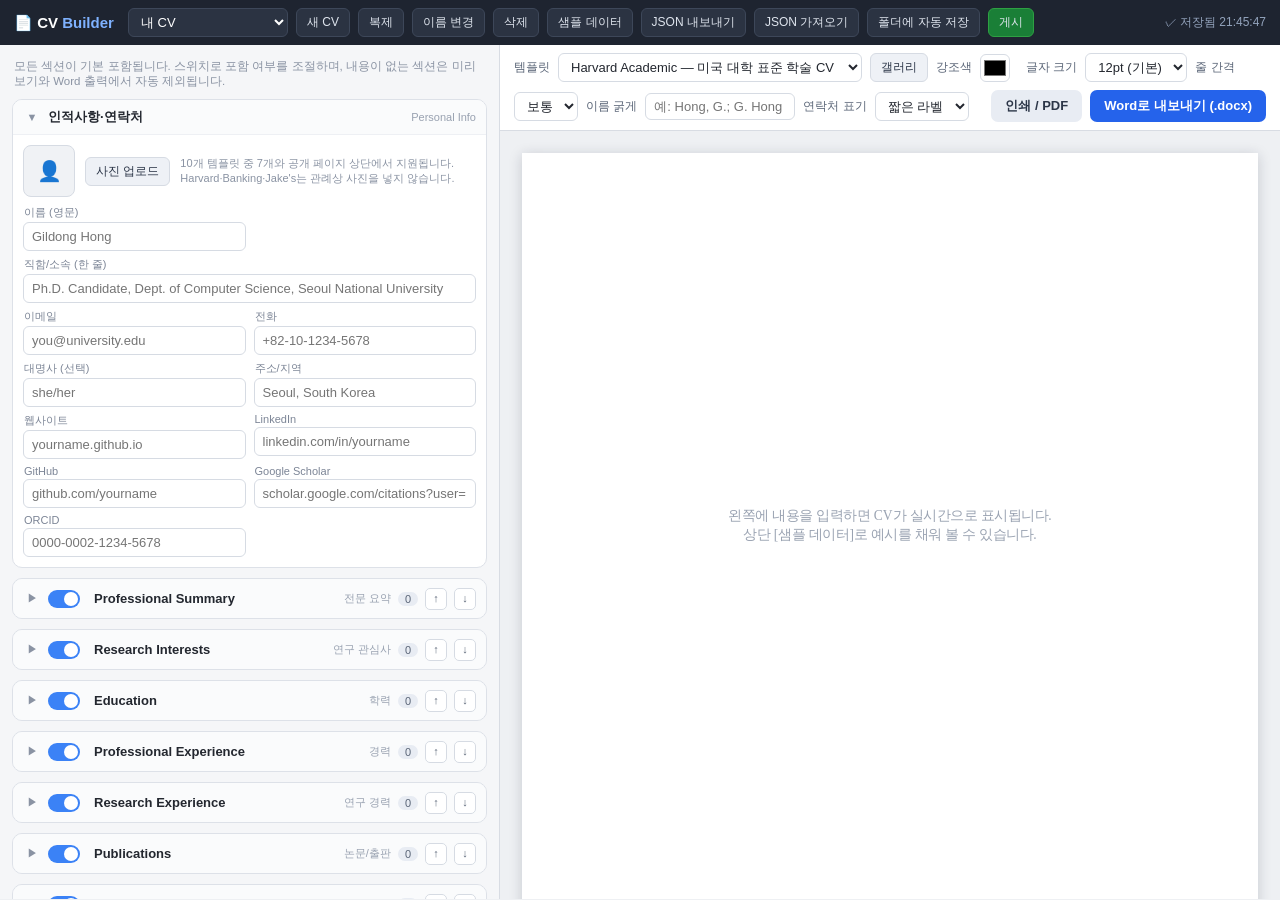
==== commit 42cb3b62: "Word bullets: standard-size bullet glyph with preview-matching indent (replace oversized default) Co" ====
--- a/edit.html
+++ b/edit.html
@@ -5,7 +5,7 @@
   <meta name="viewport" content="width=device-width, initial-scale=1">
   <meta name="robots" content="noindex, nofollow">
   <title>Editor</title>
-  <link rel="stylesheet" href="styles.css?v=25">
+  <link rel="stylesheet" href="styles.css?v=26">
   <link rel="icon" href="data:image/svg+xml,&lt;svg xmlns='http://www.w3.org/2000/svg' viewBox='0 0 100 100'&gt;&lt;text y='.9em' font-size='90'&gt;📄&lt;/text&gt;&lt;/svg&gt;">
 </head>
 <body>
@@ -145,9 +145,9 @@
   </script>
 
   <script src="docx.iife.js"></script>
-  <script src="cv-model.js?v=25"></script>
-  <script src="cv-render.js?v=25"></script>
-  <script src="docx-export.js?v=25"></script>
-  <script src="app.js?v=25"></script>
+  <script src="cv-model.js?v=26"></script>
+  <script src="cv-render.js?v=26"></script>
+  <script src="docx-export.js?v=26"></script>
+  <script src="app.js?v=26"></script>
 </body>
 </html>
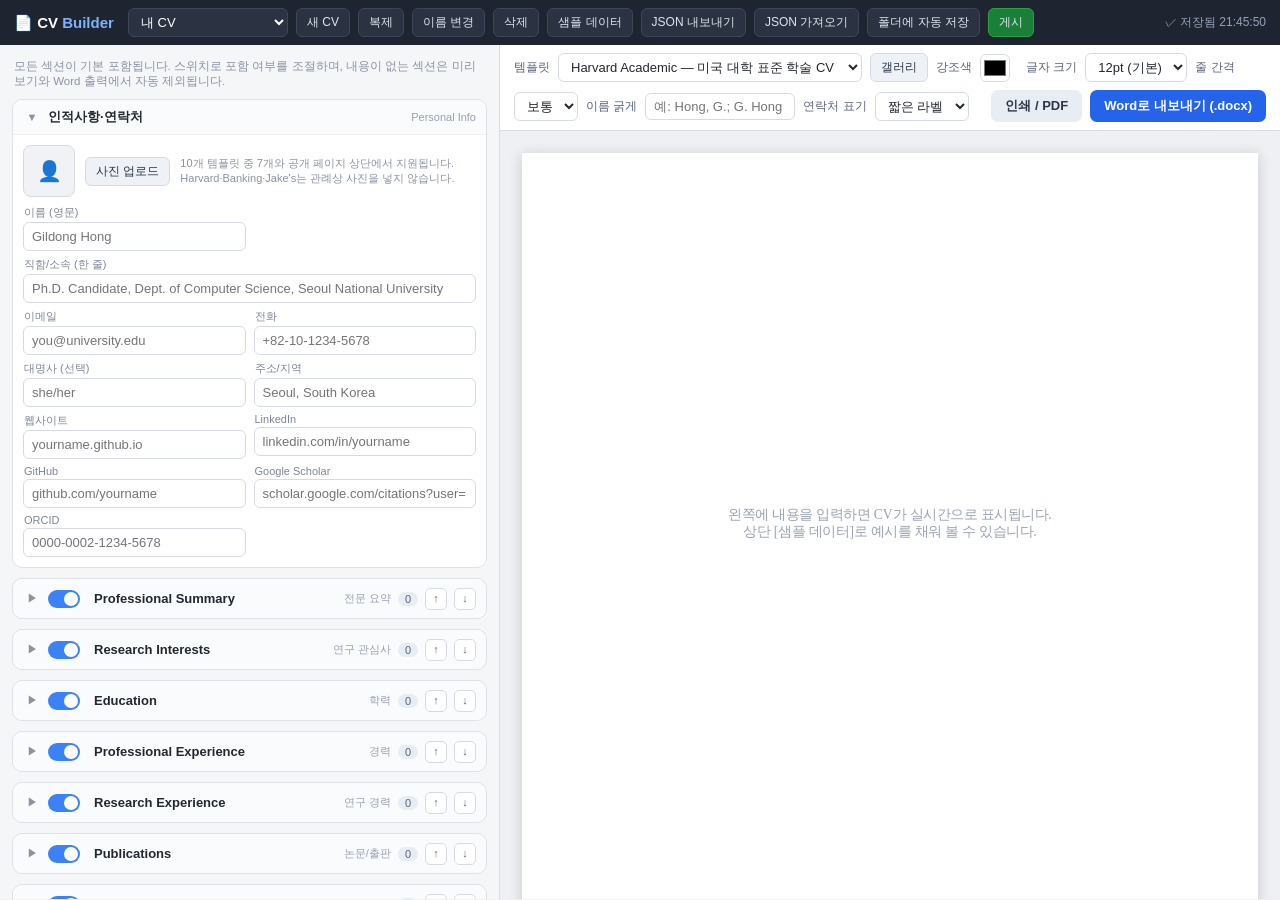
==== commit f1789e8a: "Preview==Word parity: shared size/spacing tables via CSS vars, font-metric line height, hairline spa" ====
--- a/edit.html
+++ b/edit.html
@@ -5,7 +5,7 @@
   <meta name="viewport" content="width=device-width, initial-scale=1">
   <meta name="robots" content="noindex, nofollow">
   <title>Editor</title>
-  <link rel="stylesheet" href="styles.css?v=26">
+  <link rel="stylesheet" href="styles.css?v=27">
   <link rel="icon" href="data:image/svg+xml,&lt;svg xmlns='http://www.w3.org/2000/svg' viewBox='0 0 100 100'&gt;&lt;text y='.9em' font-size='90'&gt;📄&lt;/text&gt;&lt;/svg&gt;">
 </head>
 <body>
@@ -145,9 +145,9 @@
   </script>
 
   <script src="docx.iife.js"></script>
-  <script src="cv-model.js?v=26"></script>
-  <script src="cv-render.js?v=26"></script>
-  <script src="docx-export.js?v=26"></script>
-  <script src="app.js?v=26"></script>
+  <script src="cv-model.js?v=27"></script>
+  <script src="cv-render.js?v=27"></script>
+  <script src="docx-export.js?v=27"></script>
+  <script src="app.js?v=27"></script>
 </body>
 </html>
--- a/styles.css
+++ b/styles.css
@@ -172,16 +172,20 @@
   transform-origin: top left;
 }
 
-/* ================= CV 공통 ================= */
-.page { color: #1a1a1a; line-height: 1.42; }
+/* ================= CV 공통 =================
+ * 줄 높이는 폰트 기본(normal) = Word의 '단일 줄 간격'과 동일 메트릭.
+ * 크기·간격은 renderCv가 Word와 같은 표에서 계산해 CSS 변수로 주입:
+ *   --fs-*(글자 크기 px), --spl/spb/spt(줄·항목 간격), --sphb/spha(섹션 위·아래), --spc(서지)
+ */
+.page { color: #1a1a1a; line-height: normal; }
 .page.paper-a4     { width: 794px; min-height: 1123px; }
 .page.paper-letter { width: 816px; min-height: 1056px; }
-.cv-head { display: flex; flex-wrap: wrap; align-items: center; gap: 4px 20px; }
+.cv-head { display: flex; flex-wrap: wrap; align-items: center; gap: 0 20px; margin-bottom: var(--spt, 3px); }
 .cv-head-text { flex: 1 1 auto; min-width: 0; }
-.cv-headrule { border: none; margin: 10px 0 0; flex-basis: 100%; }
-.cv-name { font-weight: 700; margin: 0; }
-.cv-title { margin: 2px 0 0; color: #333; }
-.cv-contact { color: #444; margin: 3px 0 0; }
+.cv-headrule { border: none; margin: 1.3px 0 0; flex-basis: 100%; }
+.cv-name { font-weight: 700; margin: 0 0 2.7px; }
+.cv-title { margin: 0 0 4px; color: #333; }
+.cv-contact { color: #444; margin: 0 0 2px; }
 /* CV 본문 하이퍼링크(항목 끝의 [Link], DOI 등) — 링크임을 알 수 있게 강조색으로 */
 .page a { color: var(--link, #0f4c81); text-decoration: none; }
 .page a:hover { text-decoration: underline; }
@@ -202,26 +206,31 @@
 .cv-photo { width: 96px; height: auto; flex: none; order: 2; }
 .cv-photo.round { width: 104px; height: 104px; object-fit: cover; border-radius: 50%; }
 .cv-photo.framed { border: 2px solid var(--accent); } /* moderncv 공식 액자형 */
-.cv-sec h2 { margin: 0; }
-.cv-sub { font-weight: 600; font-style: italic; color: #333; margin: 7px 0 3px; }
-.entry { margin-bottom: 9px; }
-.entry.tight { margin-bottom: 2.5px; }
-.entry:last-child { margin-bottom: 0; }
-.line { display: flex; justify-content: space-between; gap: 14px; }
+/* 섹션·항목 간격: Word와 동일 값 (변수는 renderCv 주입) */
+.cv-sec { margin-top: var(--sphb, 15px); }
+.cv-head + .cv-sec, .page > .cv-sec:first-child, .col-main > .cv-sec:first-child, .col-side > .cv-sec:first-child { margin-top: calc(var(--sphb, 15px) * .4); }
+.cv-sec h2 { margin: 0 0 var(--spha, 6px); }
+.cv-sub { font-weight: 600; font-style: italic; color: #333; margin: calc(var(--spt, 3px) * 2) 0 var(--spt, 3px); }
+.entry { margin-bottom: var(--spb, 7px); }
+.entry.tight { margin-bottom: var(--spt, 3px); }
+.cv-sec .entry:last-child { margin-bottom: var(--spt, 3px); }
+.line { display: flex; justify-content: space-between; gap: 14px; margin-bottom: var(--spl, 1.3px); }
+.entry .line:last-child { margin-bottom: 0; }
 .line .right { color: #555; white-space: nowrap; flex: none; }
-.entry ul { margin: 2px 0 0; padding-left: 20px; }
-.entry ul li { margin: 1px 0; }
-.cite { padding-left: 22px; text-indent: -22px; margin-bottom: 5px; }
-.cite.nohang { padding-left: 0; text-indent: 0; }
-.cite:last-child { margin-bottom: 0; }
+.entry ul { margin: var(--spl, 1.3px) 0 0; padding-left: 24px; } /* Word 불릿 들여쓰기(0.25in)와 동일 */
+.entry ul li { margin: 0 0 var(--spl, 1.3px); }
+.entry ul li:last-child { margin-bottom: 0; }
+.cite { padding-left: 24px; text-indent: -24px; margin-bottom: var(--spc, 5px); }
+.cites-flat .cite, .cite.nohang { padding-left: 0; text-indent: 0; }
+.cite:last-child { margin-bottom: var(--spt, 3px); }
 
 /* 런 스타일 (뷰모델 run 플래그) */
 .r-sc { font-variant: small-caps; letter-spacing: .02em; }
 .r-accent { color: var(--accent); }
 .r-muted { color: #5d5d5d; }
 .r-light { color: #999; }
-.r-small { font-size: .88em; }
-.r-big { font-size: 1.1em; }
+.r-small { font-size: var(--fs-meta, .88em); }
+.r-big { font-size: var(--fs-big, 1.1em); }
 
 /* 왼쪽 날짜/힌트 열 (ModernCV 계열) */
 .entry.ld { display: grid; grid-template-columns: 17.5% 1fr; column-gap: 2.5%; }
@@ -231,7 +240,7 @@
 /* 사이드바 (AltaCV/Stockholm/Cascade 계열) */
 .cols { display: grid; grid-template-columns: 1fr 36.5%; column-gap: 42px; align-items: start; }
 .cols.side-left { grid-template-columns: 34% 1fr; }
-.col-side .cv-sec h2 { font-size: 1.02em; }
+.col-side .cv-sec h2 { font-size: calc(var(--fs-base, 16px) + 1.34px); } /* Word 사이드 제목 = 본문 +1pt */
 
 /* Stockholm 스킬/언어 언더라인 바 */
 .bar-row { display: flex; flex-wrap: wrap; align-items: baseline; gap: 2px 8px; margin: 4px 0 7px; }
@@ -262,105 +271,90 @@
 .dot.on { background: var(--accent); }
 .ld-note { font-size: .82em; color: #5d5d5d; margin: -1px 0 3px; }
 
-/* 글자 크기 프리셋 */
-/* 96dpi: 10.5pt=14px, 11pt=14.7px, 12pt=16px — Word 출력(SIZES)과 동일한 pt */
+/* 글자 크기: Word와 동일 pt (변수 주입, 클래스는 폴백) */
 .page.size-small  { font-size: 14px; }
 .page.size-medium { font-size: 14.7px; }
 .page.size-large  { font-size: 16px; }
-.page .cv-name    { font-size: 2.05em; }
-.page .cv-title   { font-size: 1.08em; }
-.page .cv-contact { font-size: 0.9em; }
-.page .cv-sec h2  { font-size: 1.1em; }
-.page .line .right{ font-size: 0.9em; }
+.page { font-size: var(--fs-base, 16px); }
+.page .cv-name    { font-size: var(--fs-name, 2.05em); }
+.page .cv-title   { font-size: var(--fs-title, 1.08em); }
+.page .cv-contact { font-size: var(--fs-meta, 0.9em); }
+.page .cv-sec h2  { font-size: var(--fs-h2, 1.1em); }
+.page .line .right{ font-size: var(--fs-meta, 0.9em); }
+.entry.ld .dcol   { font-size: var(--fs-meta, 0.9em); }
 
 /* ============ Harvard Academic (GSAS 가이드 실측) ============ */
 /* Times 11pt, 이름 16pt 굵은 대문자 중앙, 섹션 = 본문 크기 굵은 대문자 중앙, 선·색 없음 */
 .page.tpl-harvard { font-family: "Times New Roman", Times, serif; padding: 72px; }
 .tpl-harvard .cv-head-text { width: 100%; text-align: center; }
-.tpl-harvard .cv-name { font-size: 1.5em; text-transform: uppercase; }
-.tpl-harvard .cv-title { font-size: 1em; color: #1a1a1a; }
+.tpl-harvard .cv-name { text-transform: uppercase; }
+.tpl-harvard .cv-title { color: #1a1a1a; }
 .tpl-harvard .cv-headrule { display: none; }
-.tpl-harvard .cv-sec { margin-top: 17px; }
-.tpl-harvard .cv-sec h2 {
-  font-size: 1em; font-weight: 700; text-transform: uppercase;
-  text-align: center; margin-bottom: 8px;
-}
-.tpl-harvard .entry ul { list-style: none; padding-left: 16px; }
+.tpl-harvard .cv-sec h2 { font-weight: 700; text-transform: uppercase; text-align: center; }
+.tpl-harvard .entry ul { list-style: none; padding-left: 24px; }
 .tpl-harvard .entry ul li::before { content: "–  "; }
-.tpl-harvard .cite { padding-left: 0; text-indent: 0; }
 
 /* ============ ModernCV classic (v2.6.1 소스 검증) ============ */
 /* 이름 투톤(#B9B9B9/#737373) 일반 굵기, 연락처 오른쪽 상단, 파란 섹션 바+힌트 열 */
-.page.tpl-moderncv { font-family: "Segoe UI", Calibri, "Helvetica Neue", sans-serif; padding: 91px; } /* 24mm */
+.page.tpl-moderncv { font-family: Calibri, "Segoe UI", "Helvetica Neue", sans-serif; padding: 91px; } /* 24mm */
 .tpl-moderncv .cv-head.head-split { align-items: flex-end; }
-.tpl-moderncv .cv-name { font-weight: 400; font-size: 2.55em; line-height: 1.05; }
+.tpl-moderncv .cv-name { font-weight: 400; }
 .tpl-moderncv .cv-name .nm-first { color: #B9B9B9; }
 .tpl-moderncv .cv-name .nm-last { color: #737373; }
 .tpl-moderncv .cv-title { font-style: italic; color: #737373; }
 .tpl-moderncv .cv-head-contact {
-  order: 2; text-align: right; font-size: .82em; font-style: italic;
-  color: #737373; line-height: 1.5; flex: none;
-}
+  order: 2; text-align: right; font-size: var(--fs-meta, .82em); font-style: italic;
+  color: #737373; flex: none;
+}
+.tpl-moderncv .cv-head-contact div { margin-bottom: 1.3px; }
 .tpl-moderncv .cv-photo { order: 3; width: 96px; }
-.tpl-moderncv .cv-headrule { display: none; margin: 4px 0 0; }
-.tpl-moderncv .cv-sec { margin-top: 15px; }
+.tpl-moderncv .cv-headrule { display: none; }
 .tpl-moderncv .cv-sec h2 {
   display: grid; grid-template-columns: 17.5% 1fr; column-gap: 2.5%;
-  align-items: center; font-weight: 400; font-size: 1.3em; color: var(--accent);
-  margin-bottom: 7px;
+  align-items: center; font-weight: 400; color: var(--accent);
 }
 .tpl-moderncv .cv-sec h2::before { content: ""; height: .58em; background: var(--accent); }
 .tpl-moderncv .cv-sec.ll h2, .tpl-moderncv .col-side h2 { display: block; }
 .tpl-moderncv .cv-sub { margin-left: 20%; color: var(--accent); font-style: normal; }
 .tpl-moderncv .entry.ld .dcol { color: #1a1a1a; }
-.tpl-moderncv .entry { margin-bottom: 6px; }
 /* 힌트 열이 없는 블록(요약 등)도 본문 열에 정렬 */
 .tpl-moderncv .cv-sec .entry:not(.ld), .tpl-moderncv .cv-sec .cite:not(.ld .cite) { margin-left: 20%; }
 .tpl-moderncv .entry.ld { margin-left: 0; }
 
 /* ============ Awesome-CV (posquit0, 28k★) ============ */
 /* 가는 이름+굵은 성, 스몰캡스 직함(강조색), 섹션 첫 3글자 강조색 + 회색 선 */
-.page.tpl-awesome { font-family: "Segoe UI", Calibri, Roboto, sans-serif; padding: 76px; } /* 20mm */
+.page.tpl-awesome { font-family: Calibri, "Segoe UI", Roboto, sans-serif; padding: 76px; } /* 20mm */
 .tpl-awesome .cv-head-text { width: 100%; text-align: center; }
-.tpl-awesome .cv-name { font-size: 2.9em; font-weight: 300; line-height: 1.1; }
+.tpl-awesome .cv-name { font-weight: 300; }
 .tpl-awesome .cv-name .nm-first { color: #5D5D5D; font-weight: 300; }
 .tpl-awesome .cv-name .nm-last { color: #333; font-weight: 700; }
 .tpl-awesome .cv-title {
-  font-variant: small-caps; color: var(--accent); font-size: .92em; letter-spacing: .06em;
-}
-.tpl-awesome .cv-contact { font-size: .8em; color: #5D5D5D; }
+  font-variant: small-caps; color: var(--accent); font-size: var(--fs-meta, .92em); letter-spacing: .06em;
+}
+.tpl-awesome .cv-contact { color: #5D5D5D; }
 .tpl-awesome .cv-photo { order: 0; width: 92px; }
 .tpl-awesome .cv-headrule { display: none; }
-.tpl-awesome .cv-sec { margin-top: 13px; }
-.tpl-awesome .cv-sec h2 {
-  display: flex; align-items: baseline; font-size: 1.32em; font-weight: 700;
-  color: #333; margin-bottom: 5px;
-}
+.tpl-awesome .cv-sec h2 { display: flex; align-items: baseline; font-weight: 700; color: #333; }
 .tpl-awesome .cv-sec h2 .h-acc { color: var(--accent); }
 .tpl-awesome .cv-sec h2 .hfill {
   flex: 1; border-bottom: 1.4px solid #5D5D5D; margin-left: 9px;
   transform: translateY(-.32em);
 }
 .tpl-awesome .line .right { color: #5D5D5D; font-style: italic; }
-.tpl-awesome .entry { margin-bottom: 7px; }
 
 /* ============ AltaCV v1.7.4 (Marissa Mayer 스타일) ============ */
 /* 원형 사진 오른쪽, 본문 60% + 사이드 40%, 대문자 섹션 + 금색 밑줄, 점선 구분선 */
-.page.tpl-altacv { font-family: "Segoe UI", Calibri, Lato, sans-serif; padding: 57px 47px; }
-.tpl-altacv .cv-name { font-size: 2em; text-transform: uppercase; letter-spacing: .01em; }
+.page.tpl-altacv { font-family: Calibri, "Segoe UI", Lato, sans-serif; padding: 57px 47px; }
+.tpl-altacv .cv-name { text-transform: uppercase; letter-spacing: .01em; }
 .tpl-altacv .cv-title { font-weight: 700; color: var(--accent); }
-.tpl-altacv .cv-contact { font-size: .84em; color: #444; }
+.tpl-altacv .cv-contact { color: #444; }
 .tpl-altacv .cv-headrule { display: none; }
-.tpl-altacv .cols { margin-top: 6px; }
-.tpl-altacv .cv-sec { margin-top: 14px; }
 .tpl-altacv .cv-sec h2 {
-  font-size: 1.28em; font-weight: 700; text-transform: uppercase;
+  font-weight: 700; text-transform: uppercase;
   color: var(--accent); border-bottom: 2.5px solid #E7D192; padding-bottom: 1px;
-  margin-bottom: 7px;
-}
-.tpl-altacv .col-side .cv-sec h2 { font-size: 1.05em; }
+}
 .tpl-altacv .col-main .entry:not(:last-child) {
-  border-bottom: 1px dashed #D1D1D1; padding-bottom: 8px;
+  border-bottom: 1px dashed #D1D1D1; padding-bottom: var(--spt, 3px);
 }
 .tpl-altacv .entry { color: #555; }
 .tpl-altacv .entry .line:first-child { color: #2E2E2E; }
@@ -371,23 +365,23 @@
   background: #F5F5F5; margin: -76px -76px 0; padding: 44px 76px 20px;
   -webkit-print-color-adjust: exact; print-color-adjust: exact;
 }
-.tpl-europass .cv-name { color: #565656; font-size: 1.55em; font-weight: 800; }
-.tpl-europass .cv-title { font-size: .98em; color: #565656; }
-.tpl-europass .cv-contact { font-size: .85em; color: #565656; }
+.tpl-europass .cv-name { color: #565656; font-weight: 800; }
+.tpl-europass .cv-title { color: #565656; }
+.tpl-europass .cv-contact { color: #565656; }
 .tpl-europass .cv-photo { order: 0; }
 .tpl-europass .cv-photo.round { width: 86px; height: 86px; border: 2px solid #C6C6C6; }
 .tpl-europass .cv-headrule { border-top: 2px solid #979797; margin-top: 8px; }
-.tpl-europass .cv-sec { margin-top: 16px; }
+.tpl-europass .cv-head { margin-bottom: calc(var(--spb, 7px) * .9); }
 .tpl-europass .cv-sec h2 {
-  font-size: 1em; font-weight: 800; text-transform: uppercase; color: #444;
-  border-bottom: 1px solid #979797; padding-bottom: 3px; margin-bottom: 9px;
+  font-weight: 800; text-transform: uppercase; color: #444;
+  border-bottom: 1px solid #979797; padding-bottom: 3px;
   display: flex; align-items: center; gap: 7px;
 }
 .tpl-europass .cv-sec h2::before {
   content: ""; width: 8px; height: 8px; border-radius: 50%; background: var(--accent); flex: none;
 }
 .tpl-europass .cv-sec .entry:not(.tight)::after {
-  content: ""; display: block; width: 50%; border-bottom: 1px solid #ddd; margin-top: 5px;
+  content: ""; display: block; width: 50%; border-bottom: 1px solid #ddd; margin-top: var(--spt, 3px);
 }
 .tpl-europass .cv-sec .entry:not(.tight):last-child::after { display: none; }
 
@@ -405,60 +399,45 @@
   background: #F0F2F5; padding: 16px 16px 18px; border-radius: 6px;
   -webkit-print-color-adjust: exact; print-color-adjust: exact;
 }
-.tpl-canva .cv-sec { margin-top: 15px; }
 .tpl-canva .col-side .cv-sec:first-child { margin-top: 0; }
 .tpl-canva .cv-sec h2 {
-  font-size: .92em; font-weight: 700; text-transform: uppercase; letter-spacing: .1em;
-  color: #37474F; border-bottom: 1px solid #C9CED6; padding-bottom: 3px; margin-bottom: 7px;
+  font-weight: 700; text-transform: uppercase; letter-spacing: 1.33px; /* Word charSpace 1pt */
+  color: #37474F; border-bottom: 1px solid #C9CED6; padding-bottom: 3px;
 }
 .tpl-canva .line .right { color: #8A9199; }
-.tpl-canva .entry { margin-bottom: 9px; }
 
 /* ============ Banking / Consulting (월가 표준) ============ */
-.page.tpl-banking { font-family: "Times New Roman", Times, serif; padding: 72px; line-height: 1.28; } /* 19mm */
+.page.tpl-banking { font-family: "Times New Roman", Times, serif; padding: 72px; } /* 19mm */
 .tpl-banking .cv-head-text { width: 100%; text-align: center; }
-.tpl-banking .cv-name { font-size: 1.58em; font-weight: 400; } /* Word와 동일: ~19pt 일반 굵기 */
-.tpl-banking .cv-title { font-size: 1em; }
-.tpl-banking .cv-headrule { border-top: 1.2px solid #000; margin-top: 5px; }
-.tpl-banking .cv-sec { margin-top: 10px; }
+.tpl-banking .cv-name { font-weight: 400; } /* Word와 동일: ~19pt 일반 굵기 */
+.tpl-banking .cv-headrule { display: none; } /* Word와 동일: 헤더 밑줄 없음 */
 .tpl-banking .cv-sec h2 {
-  font-size: 1.02em; font-weight: 700; text-transform: uppercase;
-  border-bottom: 1px solid #000; padding-bottom: 1px; margin-bottom: 4px;
-}
-.tpl-banking .entry { margin-bottom: 6px; }
+  font-weight: 700; text-transform: uppercase;
+  border-bottom: 1px solid #000; padding-bottom: 1px;
+}
 /* 원본(WSO·Harvard 가이드)은 날짜·지역도 순수 검정 */
 .tpl-banking .line .right, .tpl-harvard .line .right { color: #1a1a1a; }
-.tpl-banking .entry.tight { margin-bottom: 1px; }
-.tpl-banking .entry ul { margin-top: 1px; }
 
 /* ============ Jake's Resume (jakegut/resume 실측) ============ */
-.page.tpl-jake { font-family: Cambria, Georgia, "Times New Roman", serif; padding: 49px; line-height: 1.32; } /* 13mm */
+.page.tpl-jake { font-family: Cambria, Georgia, "Times New Roman", serif; padding: 49px; } /* 13mm */
 .tpl-jake .cv-head-text { width: 100%; text-align: center; }
-.tpl-jake .cv-name { font-size: 2.2em; font-variant: small-caps; }
-.tpl-jake .cv-contact { font-size: .92em; }
+.tpl-jake .cv-name { font-variant: small-caps; }
 .tpl-jake .cv-headrule { display: none; }
-.tpl-jake .cv-sec { margin-top: 12px; }
 .tpl-jake .cv-sec h2 {
-  font-variant: small-caps; font-weight: 400; font-size: 1.2em;
-  border-bottom: 1px solid #000; padding-bottom: 2px; margin-bottom: 6px;
-}
-.tpl-jake .entry { margin-bottom: 6px; }
-.tpl-jake .entry ul { margin-top: 1px; }
-.tpl-jake .entry ul li { margin: 0; }
+  font-variant: small-caps; font-weight: 400;
+  border-bottom: 1px solid #000; padding-bottom: 2px;
+}
 
 /* ============ Stockholm (Resume.io 실측: 2단 화이트, 차콜+파랑) ============ */
-.page.tpl-stockholm { font-family: "Segoe UI", Calibri, Arial, sans-serif; }
-.tpl-stockholm .cv-name { color: #2B2E33; font-size: 2.2em; font-weight: 700; }
-.tpl-stockholm .cv-title { font-size: .98em; color: var(--accent); font-weight: 600; }
-.tpl-stockholm .cv-contact { font-size: .85em; color: #666; }
+.page.tpl-stockholm { font-family: Calibri, "Segoe UI", Arial, sans-serif; }
+.tpl-stockholm .cv-name { color: #2B2E33; font-weight: 700; }
+.tpl-stockholm .cv-title { color: var(--accent); font-weight: 600; }
+.tpl-stockholm .cv-contact { color: #666; }
 .tpl-stockholm .cv-photo { width: 62px; height: 62px; object-fit: cover; border-radius: 8px; order: 0; }
 .tpl-stockholm .cv-headrule { display: none; }
 .tpl-stockholm .cols { grid-template-columns: 1fr 31%; column-gap: 36px; }
-.tpl-stockholm .cv-sec { margin-top: 16px; }
-.tpl-stockholm .cv-sec h2 { font-size: 1.05em; font-weight: 700; color: #2B2E33; margin-bottom: 6px; }
+.tpl-stockholm .cv-sec h2 { font-weight: 700; color: #2B2E33; }
 .tpl-stockholm .line .right { color: #999; }
-.tpl-stockholm .entry { margin-bottom: 10px; }
-.tpl-stockholm .col-side .cv-sec h2 { font-size: .98em; }
 
 /* ============ Cascade (Zety: 네이비 사이드바) ============ */
 .page.tpl-cascade { font-family: "Segoe UI", Calibri, sans-serif; padding: 0; }
@@ -471,36 +450,30 @@
 .tpl-cascade .col-main { padding: 42px 40px 42px 34px; }
 .tpl-cascade .col-side .cv-head { margin-bottom: 10px; }
 .tpl-cascade .col-side .cv-head-text { width: 100%; }
-.tpl-cascade .cv-name { color: #fff; font-size: 1.75em; line-height: 1.15; }
-.tpl-cascade .cv-title { color: rgba(255,255,255,.85); font-size: .95em; }
-.tpl-cascade .cv-contact { color: rgba(255,255,255,.85); font-size: .82em; }
+.tpl-cascade .cv-name { color: #fff; }
+.tpl-cascade .cv-title { color: rgba(255,255,255,.85); }
+.tpl-cascade .cv-contact { color: rgba(255,255,255,.85); }
 .tpl-cascade .cv-photo { width: 92px; height: 92px; object-fit: cover; border-radius: 6px; order: 0; }
 .tpl-cascade .cv-headrule { display: none; }
-.tpl-cascade .col-side .cv-sec { margin: 14px -24px 0; padding: 0 24px; }
+.tpl-cascade .col-side .cv-sec { margin-left: -24px; margin-right: -24px; padding: 0 24px; }
 .tpl-cascade .col-side .cv-sec h2 {
-  background: rgba(0,0,0,.25); color: #fff; font-size: .98em; font-weight: 700;
-  margin: 0 -24px 7px; padding: 4px 24px;
+  background: rgba(0,0,0,.25); color: #fff; font-weight: 700;
+  font-size: calc(var(--fs-base, 16px) + .67px);
+  margin-left: -24px; margin-right: -24px; padding: 4px 24px;
   -webkit-print-color-adjust: exact; print-color-adjust: exact;
 }
 .tpl-cascade .col-side b { color: #fff; }
 .tpl-cascade .col-side .line .right { color: rgba(255,255,255,.75); }
-.tpl-cascade .col-main .cv-sec { margin-top: 14px; }
 .tpl-cascade .col-main .cv-sec h2 {
-  color: var(--accent); font-size: 1.12em; font-weight: 700;
-  border-bottom: 1px solid #ddd; padding-bottom: 2px; margin-bottom: 6px;
+  color: var(--accent); font-weight: 700;
+  border-bottom: 1px solid #ddd; padding-bottom: 2px;
 }
 .tpl-cascade .line .right { color: #777; }
-.tpl-cascade .entry { margin-bottom: 8px; }
 
 /* ---------- 빈 미리보기 안내 ---------- */
 .empty-hint { text-align: center; color: #9aa3b2; padding-top: 320px; font-size: 15px; }
 
-/* ---------- 줄 간격(밀도) ---------- */
-.page.density-compact { line-height: 1.26; }
-.page.density-normal  { line-height: 1.42; }
-.page.density-relaxed { line-height: 1.58; }
-.page.density-compact .entry { margin-bottom: 6px; }
-.page.density-relaxed .entry { margin-bottom: 12px; }
+/* 줄 간격(밀도): 문단 사이 간격만 조절 (renderCv가 --sp* 변수에 반영, Word와 동일) */
 
 /* ---------- 페이지 경계 표시 ---------- */
 .page { position: relative; }
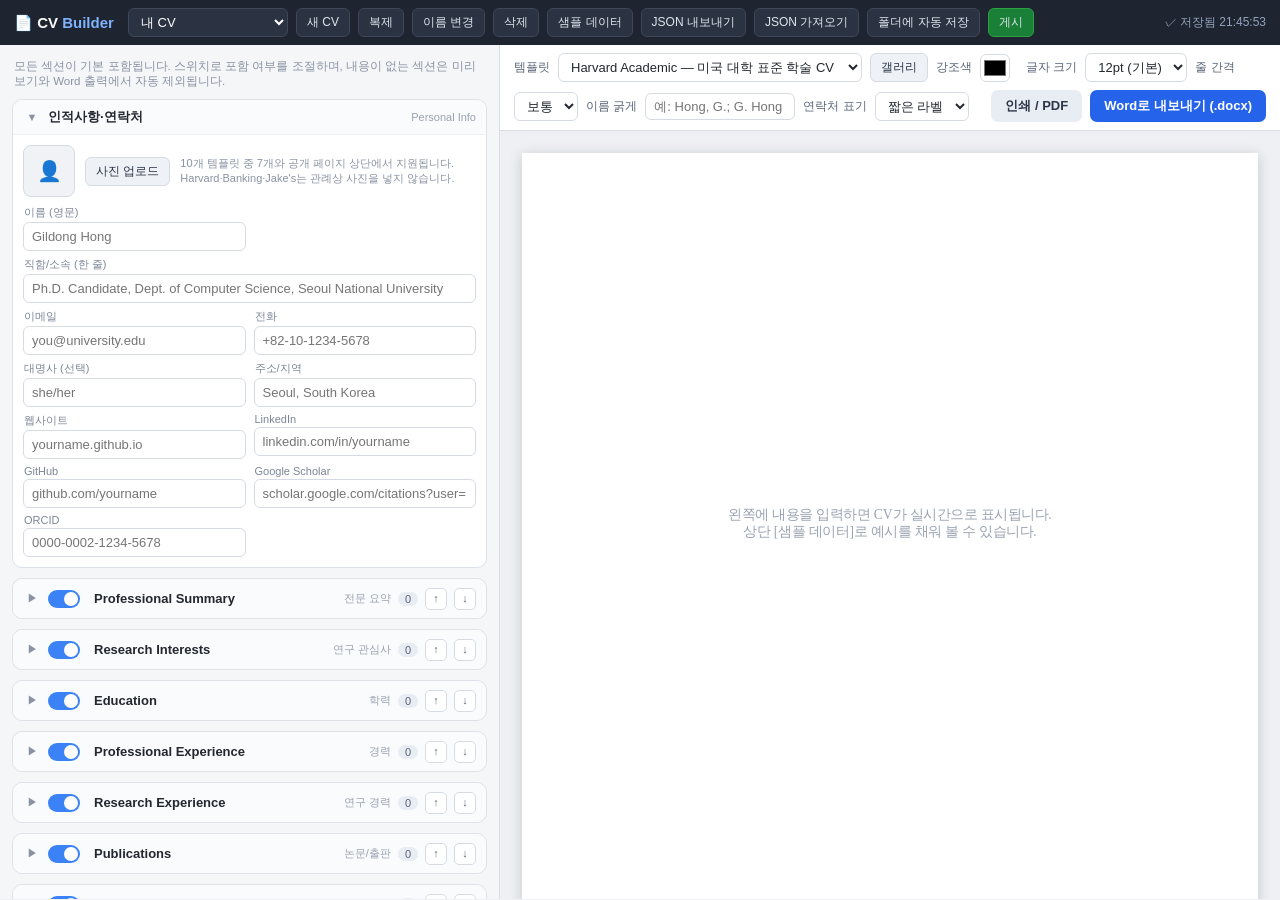
==== commit 9a97b9fa: "Single source of pagination: preview breaks drive print (forced page-break at pg-spacer) and Word (p" ====
--- a/edit.html
+++ b/edit.html
@@ -5,7 +5,7 @@
   <meta name="viewport" content="width=device-width, initial-scale=1">
   <meta name="robots" content="noindex, nofollow">
   <title>Editor</title>
-  <link rel="stylesheet" href="styles.css?v=27">
+  <link rel="stylesheet" href="styles.css?v=28">
   <link rel="icon" href="data:image/svg+xml,&lt;svg xmlns='http://www.w3.org/2000/svg' viewBox='0 0 100 100'&gt;&lt;text y='.9em' font-size='90'&gt;📄&lt;/text&gt;&lt;/svg&gt;">
 </head>
 <body>
@@ -145,9 +145,9 @@
   </script>
 
   <script src="docx.iife.js"></script>
-  <script src="cv-model.js?v=27"></script>
-  <script src="cv-render.js?v=27"></script>
-  <script src="docx-export.js?v=27"></script>
-  <script src="app.js?v=27"></script>
+  <script src="cv-model.js?v=28"></script>
+  <script src="cv-render.js?v=28"></script>
+  <script src="docx-export.js?v=28"></script>
+  <script src="app.js?v=28"></script>
 </body>
 </html>
--- a/styles.css
+++ b/styles.css
@@ -496,7 +496,9 @@
   background: #fff; border: 1px solid #d6dbe3; border-radius: 999px;
   padding: 1px 10px; white-space: nowrap;
 }
-@media print { .pg-spacer { display: none !important; } }
+/* (인쇄 시 .pg-spacer 처리는 아래 인쇄 블록에서 강제 페이지 나눔으로 사용) */
+/* 새 페이지 맨 위 요소는 위쪽 간격을 갖지 않는다 (인쇄·Word와 동일) */
+.pg-spacer + .cv-sec, .pg-spacer + .entry, .pg-spacer + .cite { margin-top: 0; }
 
 /* ---------- 사진 업로드 UI ---------- */
 .photo-row { display: flex; align-items: center; gap: 10px; margin-bottom: 8px; }
@@ -680,4 +682,10 @@
   .tpl-europass .cv-head { margin: 0 !important; }
   /* 항목이 페이지 경계에서 어중간하게 잘리지 않도록 */
   .entry, .cite, .cv-sec h2 { break-inside: avoid; page-break-inside: avoid; }
-}
+  /* 미리보기 분할기가 정한 지점에서 강제 페이지 나눔 → 인쇄 = 미리보기 (pg-spacer 자체는 숨김) */
+  .pg-spacer { display: block !important; height: 0 !important; margin: 0 !important; padding: 0 !important;
+               background: none !important; break-after: page; page-break-after: always; }
+  .pg-spacer .pg-gaplabel { display: none !important; }
+  /* 강제 나눔 뒤 첫 요소의 상단 여백은 페이지 위 여백으로 대체 */
+  .pg-spacer + .cv-sec, .pg-spacer + .entry, .pg-spacer + .cite { margin-top: 0 !important; }
+}
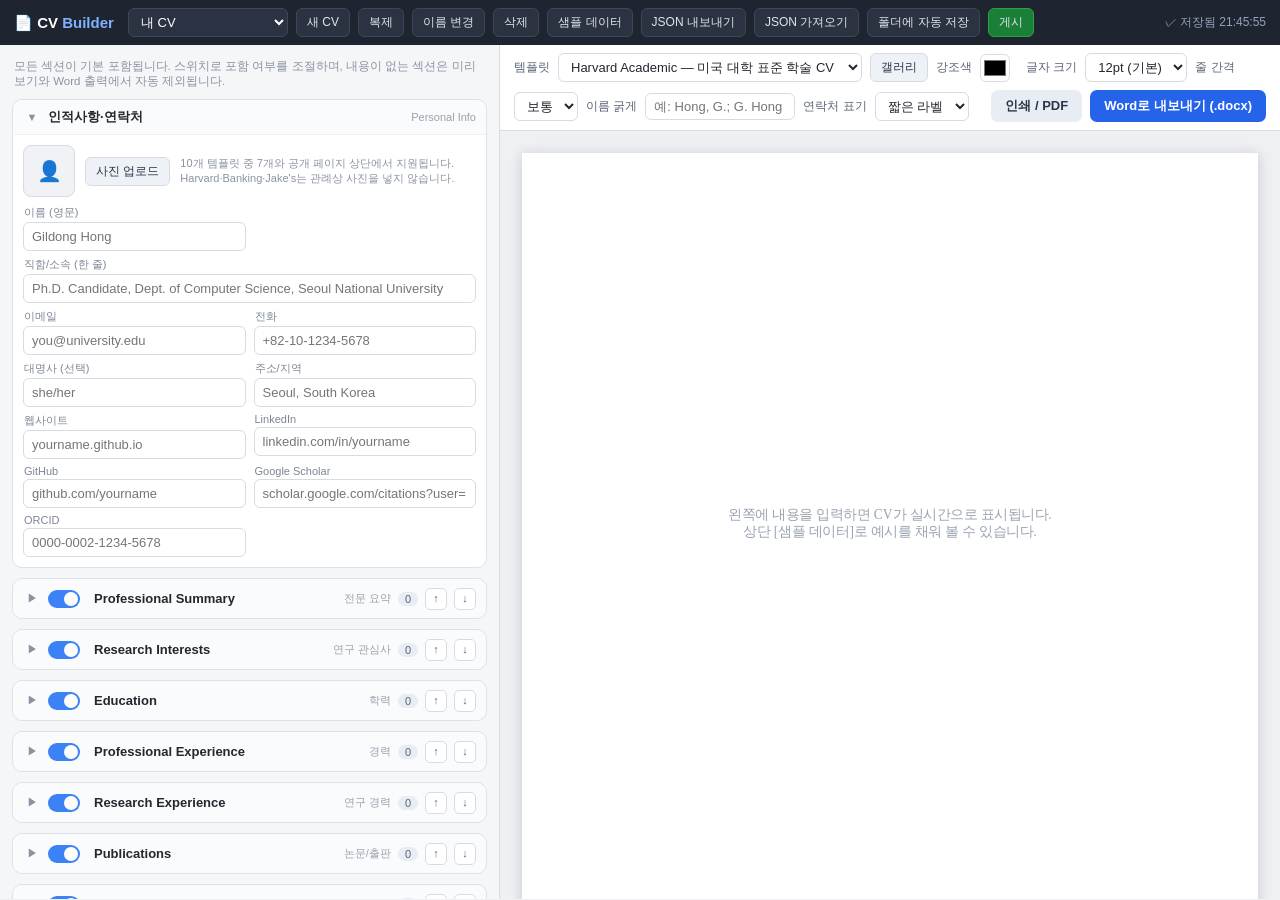
==== commit 7d0c2609: "Print: suppress trailing margin before forced page breaks (no phantom blank pages); verified preview" ====
--- a/edit.html
+++ b/edit.html
@@ -5,7 +5,7 @@
   <meta name="viewport" content="width=device-width, initial-scale=1">
   <meta name="robots" content="noindex, nofollow">
   <title>Editor</title>
-  <link rel="stylesheet" href="styles.css?v=28">
+  <link rel="stylesheet" href="styles.css?v=29">
   <link rel="icon" href="data:image/svg+xml,&lt;svg xmlns='http://www.w3.org/2000/svg' viewBox='0 0 100 100'&gt;&lt;text y='.9em' font-size='90'&gt;📄&lt;/text&gt;&lt;/svg&gt;">
 </head>
 <body>
@@ -145,9 +145,9 @@
   </script>
 
   <script src="docx.iife.js"></script>
-  <script src="cv-model.js?v=28"></script>
-  <script src="cv-render.js?v=28"></script>
-  <script src="docx-export.js?v=28"></script>
-  <script src="app.js?v=28"></script>
+  <script src="cv-model.js?v=29"></script>
+  <script src="cv-render.js?v=29"></script>
+  <script src="docx-export.js?v=29"></script>
+  <script src="app.js?v=29"></script>
 </body>
 </html>
--- a/styles.css
+++ b/styles.css
@@ -688,4 +688,7 @@
   .pg-spacer .pg-gaplabel { display: none !important; }
   /* 강제 나눔 뒤 첫 요소의 상단 여백은 페이지 위 여백으로 대체 */
   .pg-spacer + .cv-sec, .pg-spacer + .entry, .pg-spacer + .cite { margin-top: 0 !important; }
-}
+  /* 강제 나눔 직전 요소의 하단 여백이 페이지를 넘겨 빈 페이지가 생기지 않도록 */
+  :has(+ .pg-spacer) { margin-bottom: 0 !important; padding-bottom: 0 !important; }
+  .cv-sec:has(> .pg-spacer:last-child), .cv-sec:has(+ .pg-spacer) { margin-bottom: 0 !important; }
+}
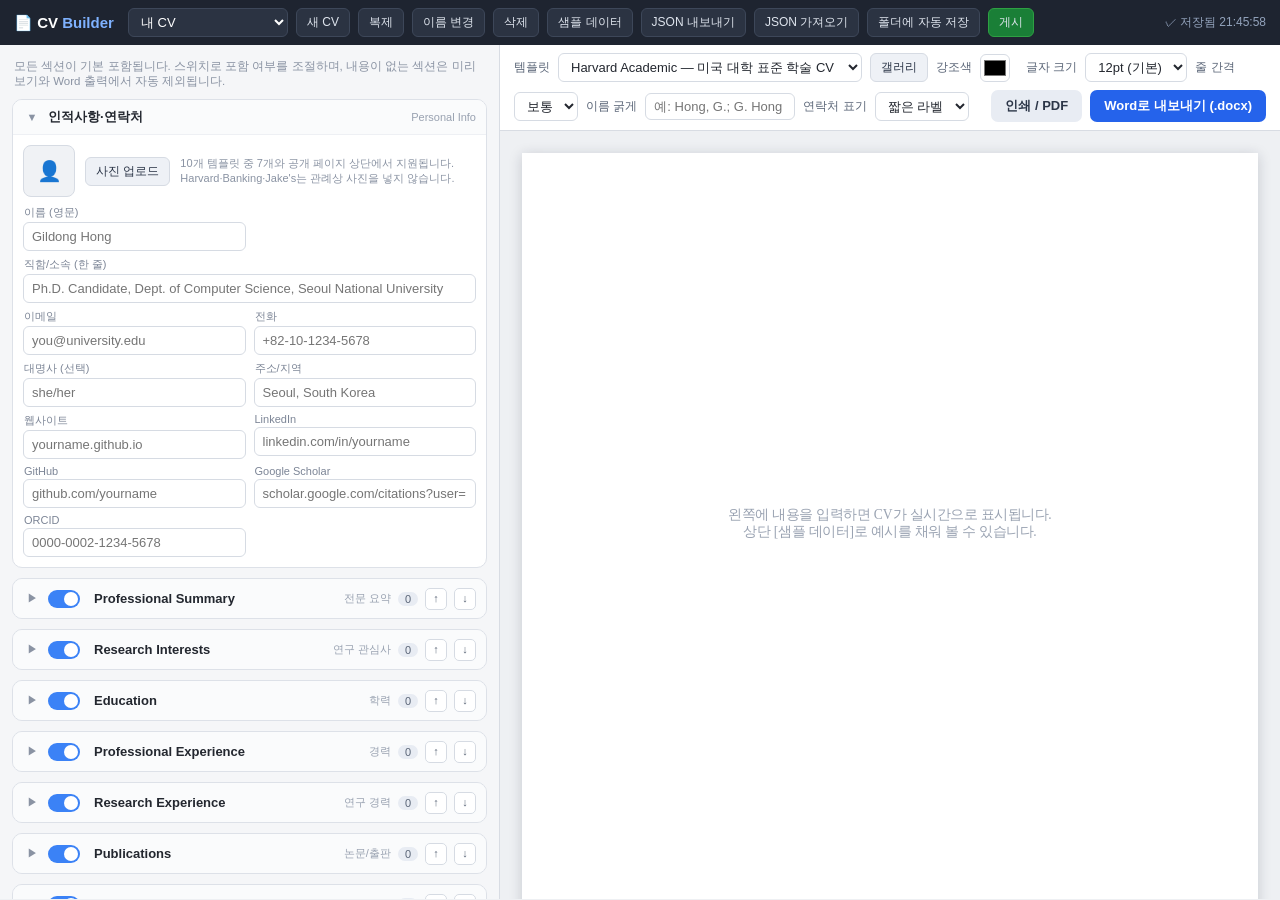
==== commit aeabc0ae: "Print margins independent of browser dialog (page padding printed, @page 0); Word contact icons rast" ====
--- a/edit.html
+++ b/edit.html
@@ -5,7 +5,7 @@
   <meta name="viewport" content="width=device-width, initial-scale=1">
   <meta name="robots" content="noindex, nofollow">
   <title>Editor</title>
-  <link rel="stylesheet" href="styles.css?v=29">
+  <link rel="stylesheet" href="styles.css?v=30">
   <link rel="icon" href="data:image/svg+xml,&lt;svg xmlns='http://www.w3.org/2000/svg' viewBox='0 0 100 100'&gt;&lt;text y='.9em' font-size='90'&gt;📄&lt;/text&gt;&lt;/svg&gt;">
 </head>
 <body>
@@ -145,9 +145,9 @@
   </script>
 
   <script src="docx.iife.js"></script>
-  <script src="cv-model.js?v=29"></script>
-  <script src="cv-render.js?v=29"></script>
-  <script src="docx-export.js?v=29"></script>
-  <script src="app.js?v=29"></script>
+  <script src="cv-model.js?v=30"></script>
+  <script src="cv-render.js?v=30"></script>
+  <script src="docx-export.js?v=30"></script>
+  <script src="app.js?v=30"></script>
 </body>
 </html>
--- a/styles.css
+++ b/styles.css
@@ -208,7 +208,9 @@
 .cv-photo.framed { border: 2px solid var(--accent); } /* moderncv 공식 액자형 */
 /* 섹션·항목 간격: Word와 동일 값 (변수는 renderCv 주입) */
 .cv-sec { margin-top: var(--sphb, 15px); }
-.cv-head + .cv-sec, .page > .cv-sec:first-child, .col-main > .cv-sec:first-child, .col-side > .cv-sec:first-child { margin-top: calc(var(--sphb, 15px) * .4); }
+/* 헤더 바로 다음 첫 섹션 앞에는 본문 한 줄 높이의 여백 (모든 양식 공통, Word와 동일) */
+.cv-head + .cv-sec { margin-top: calc(var(--fs-base, 16px) * 1.15); }
+.page > .cv-sec:first-child, .col-main > .cv-sec:first-child, .col-side > .cv-sec:first-child { margin-top: calc(var(--sphb, 15px) * .4); }
 .cv-sec h2 { margin: 0 0 var(--spha, 6px); }
 .cv-sub { font-weight: 600; font-style: italic; color: #333; margin: calc(var(--spt, 3px) * 2) 0 var(--spt, 3px); }
 .entry { margin-bottom: var(--spb, 7px); }
@@ -606,7 +608,7 @@
   body.viewer { background: #fff; }
   .viewer-wrap { margin: 0; max-width: none; padding: 0; }
   #v-page-wrap { height: auto !important; overflow: visible; }
-  #v-page-wrap .page { transform: none !important; width: auto; min-height: 0; box-shadow: none; padding: 0; }
+  #v-page-wrap .page { transform: none !important; width: auto; min-height: 0; box-shadow: none; }
 }
 
 /* ---------- 게시 모달 ---------- */
@@ -671,23 +673,29 @@
   body, #main, #preview-pane, #preview-scroll { display: block; height: auto; overflow: visible; background: #fff; }
   #preview-scroll { padding: 0; }
   #page-wrap { height: auto !important; width: auto !important; }
+  /* 여백은 브라우저 인쇄 대화상자 설정과 무관하게 미리보기와 동일하도록:
+   * @page 여백을 0으로 두고 .page의 padding(=미리보기 여백, 템플릿별 mm)을 그대로 인쇄한다.
+   * 페이지 나눔 뒤 이어지는 페이지의 위·아래 여백은 .pg-spacer 앞뒤 요소의 padding으로 만든다. */
   .page {
     transform: none !important; width: auto; min-height: 0;
-    box-shadow: none; margin: 0; padding: 0;
+    box-shadow: none; margin: 0;
+    /* padding: 미리보기 값 유지 (템플릿별 규칙이 그대로 적용됨) */
   }
   /* 용지 크기는 인쇄 시 템플릿에 맞춰 JS(#print-page-style)가 지정 (기본 A4) */
-  @page { size: A4; margin: 18mm 17mm; }
+  @page { size: A4; margin: 0; }
   /* 템플릿별 인쇄 보정: Cascade 빈 페이지 방지, Europass 밴드 여백 침범 방지 */
   .tpl-cascade .cols { min-height: 0 !important; }
   .tpl-europass .cv-head { margin: 0 !important; }
   /* 항목이 페이지 경계에서 어중간하게 잘리지 않도록 */
   .entry, .cite, .cv-sec h2 { break-inside: avoid; page-break-inside: avoid; }
-  /* 미리보기 분할기가 정한 지점에서 강제 페이지 나눔 → 인쇄 = 미리보기 (pg-spacer 자체는 숨김) */
+  /* 미리보기 분할기가 정한 지점에서 강제 페이지 나눔 → 인쇄 = 미리보기.
+   * pg-spacer는 높이 0으로 두고, 그 뒤 첫 요소에 새 페이지의 위 여백(=페이지 padding-top)을 준다. */
   .pg-spacer { display: block !important; height: 0 !important; margin: 0 !important; padding: 0 !important;
                background: none !important; break-after: page; page-break-after: always; }
   .pg-spacer .pg-gaplabel { display: none !important; }
-  /* 강제 나눔 뒤 첫 요소의 상단 여백은 페이지 위 여백으로 대체 */
-  .pg-spacer + .cv-sec, .pg-spacer + .entry, .pg-spacer + .cite { margin-top: 0 !important; }
+  .pg-spacer + .cv-sec, .pg-spacer + .entry, .pg-spacer + .cite {
+    margin-top: 0 !important; padding-top: var(--page-pad-top, 76px);
+  }
   /* 강제 나눔 직전 요소의 하단 여백이 페이지를 넘겨 빈 페이지가 생기지 않도록 */
   :has(+ .pg-spacer) { margin-bottom: 0 !important; padding-bottom: 0 !important; }
   .cv-sec:has(> .pg-spacer:last-child), .cv-sec:has(+ .pg-spacer) { margin-bottom: 0 !important; }
